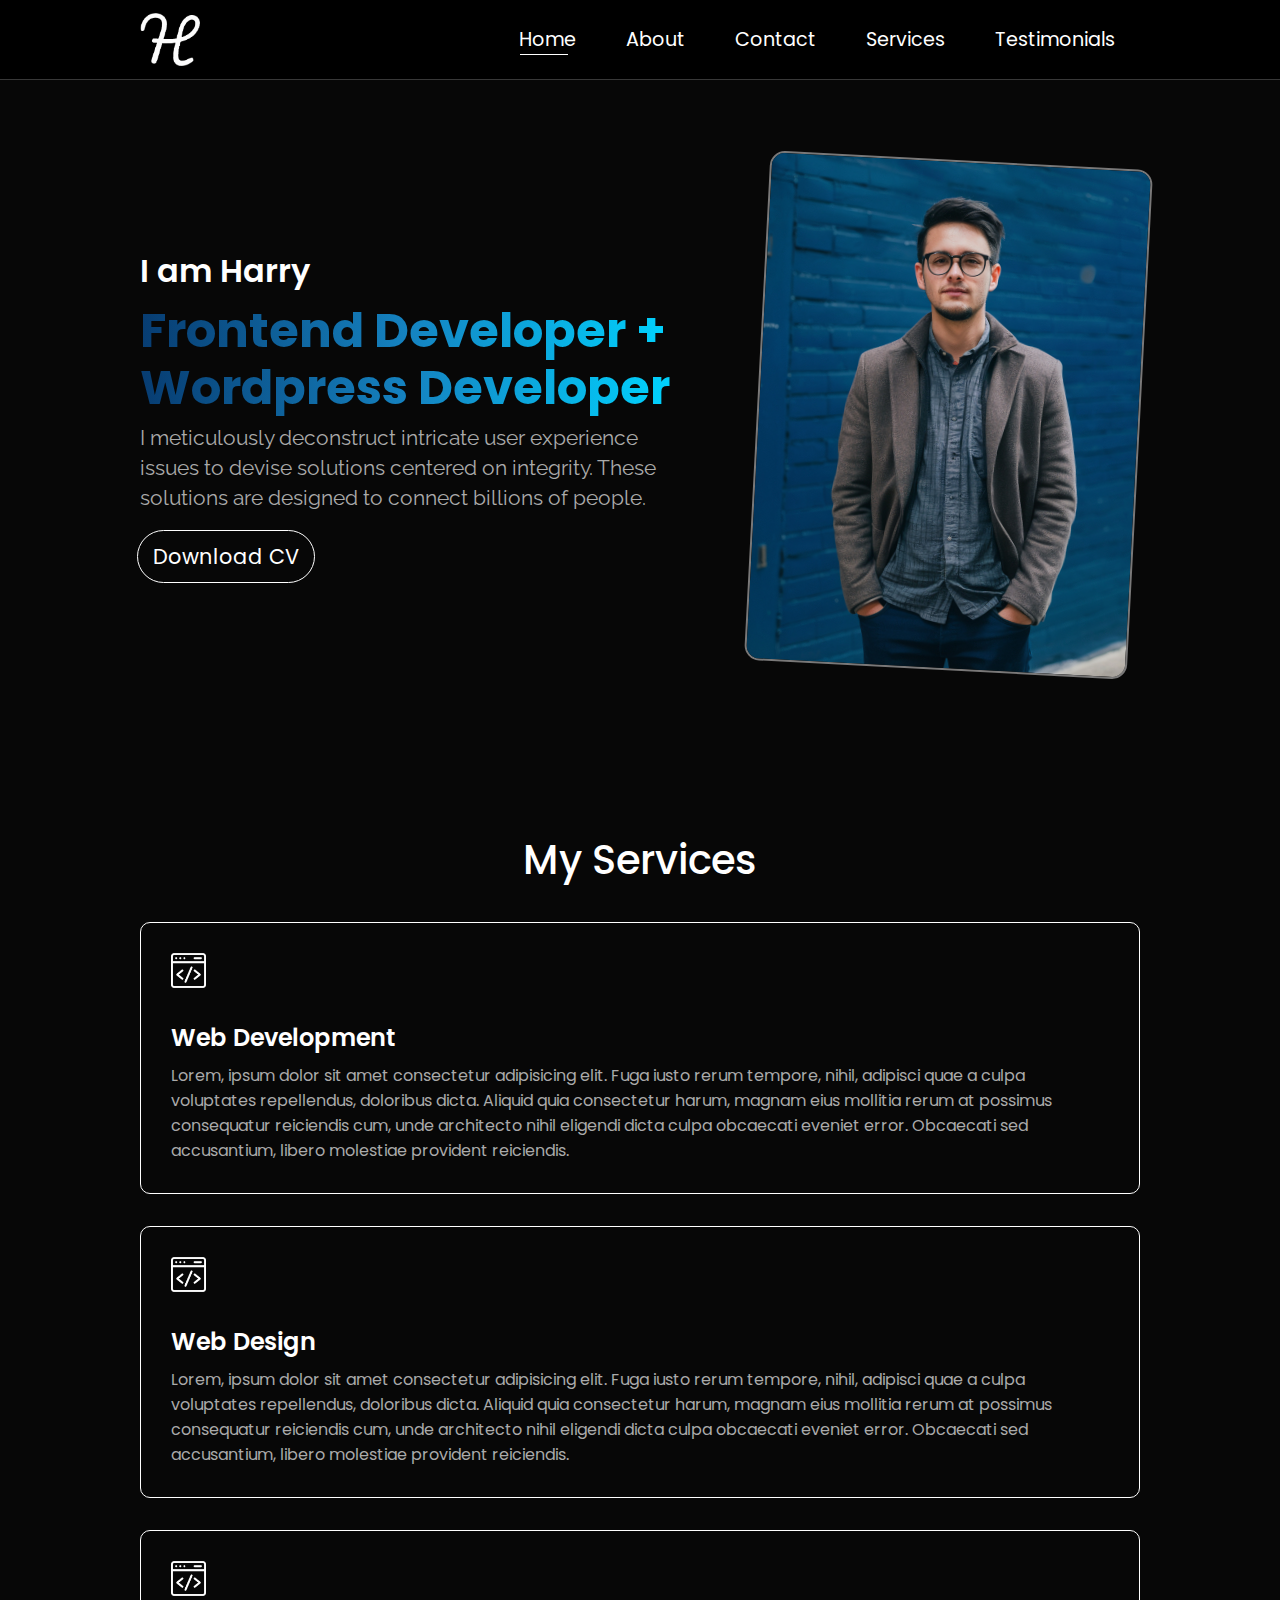
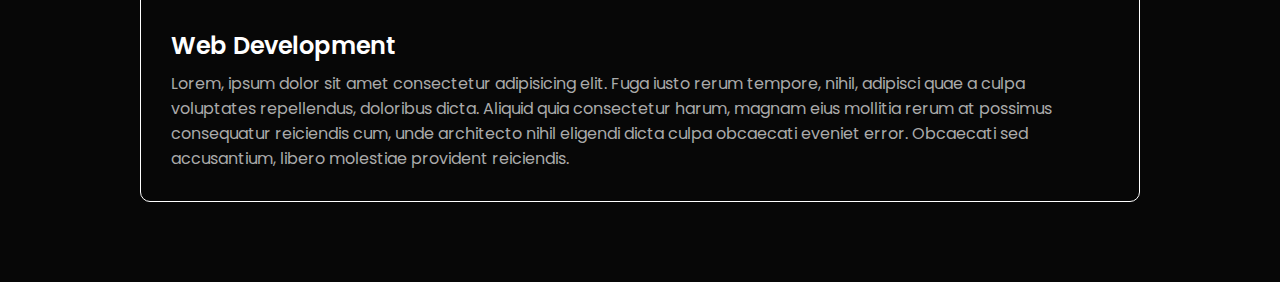
==== index.html @ ef3d4ad9 "Add files via upload" ====
<!DOCTYPE html>
<html lang="en">
  <head>
    <meta charset="UTF-8" />
    <meta name="viewport" content="width=device-width, initial-scale=1.0" />
    <title>Harry - Personal Portfolio HTML CSS JavaScript Template</title>
    <link rel="stylesheet" href="style.css" />
    <link rel="stylesheet" href="responsive.css" />
  </head>
  <body>
    <header>
      <nav>
        <div class="left">
          <div class="menu" onclick="menu()">
            <div class="bars not-clicked"></div>
            <div class="bars not-clicked"></div>
            <div class="bars not-clicked"></div>
          </div>
          <a href="index.html"><img src="header.png"></a>
        </div>
        <div class="right">
          <ul>
            <li><a href="index.html" class="active">Home</a></li>
            <li><a href="#">About</a></li>
            <li><a href="#">Contact</a></li>
            <li><a href="#services">Services</a></li>
            <li><a href="#">Testimonials</a></li>
          </ul>
        </div>
      </nav>
    </header>
    <section class="hero">
      <div class="left-hero">
        <h2 class="name">I am Harry</h2>
        <h1 class="skill">Frontend Developer + Wordpress Developer</h1>
        <p class="hero-info">
          I meticulously deconstruct intricate user experience issues to devise
          solutions centered on integrity. These solutions are designed to
          connect billions of people.
        </p>
        <a href="#" class="button">Download CV</a>
      </div>
      <div class="right-hero">
        <img src="hero.jpg" />
      </div>
    </section>
    <section class="services" id="services">
      <h1>My Services</h1>
      <div class="service-container">
        <div class="service-box">
          <img src="web-development.png" style="width: 35px;height:35px;">
          <h2 class="service-heading">Web Development</h2>
          <p class="service-description">
            Lorem, ipsum dolor sit amet consectetur adipisicing elit. Fuga iusto rerum tempore, nihil, adipisci quae a culpa voluptates repellendus, doloribus dicta. Aliquid quia consectetur harum, magnam eius mollitia rerum at possimus consequatur reiciendis cum, unde architecto nihil eligendi dicta culpa obcaecati eveniet error. Obcaecati sed accusantium, libero molestiae provident reiciendis.
          </p>
        </div>
        <div class="service-box">
          <img src="web-development.png" style="width: 35px;height:35px;">
          <h2 class="service-heading">Web Design</h2>
          <p class="service-description">
            Lorem, ipsum dolor sit amet consectetur adipisicing elit. Fuga iusto rerum tempore, nihil, adipisci quae a culpa voluptates repellendus, doloribus dicta. Aliquid quia consectetur harum, magnam eius mollitia rerum at possimus consequatur reiciendis cum, unde architecto nihil eligendi dicta culpa obcaecati eveniet error. Obcaecati sed accusantium, libero molestiae provident reiciendis.
          </p>
        </div>
        <div class="service-box">
          <img src="web-development.png" style="width: 35px;height:35px;">
          <h2 class="service-heading">Web Development</h2>
          <p class="service-description">
            Lorem, ipsum dolor sit amet consectetur adipisicing elit. Fuga iusto rerum tempore, nihil, adipisci quae a culpa voluptates repellendus, doloribus dicta. Aliquid quia consectetur harum, magnam eius mollitia rerum at possimus consequatur reiciendis cum, unde architecto nihil eligendi dicta culpa obcaecati eveniet error. Obcaecati sed accusantium, libero molestiae provident reiciendis.
          </p>
        </div>
      </div>
    </section>
    <script src="script.js"></script>
  </body>
</html>
---- style.css ----
@import url("https://fonts.googleapis.com/css2?family=Poppins:ital,wght@0,100;0,200;0,300;0,400;0,500;0,600;0,700;0,800;0,900;1,100;1,200;1,300;1,400;1,500;1,600;1,700;1,800;1,900&display=swap");
@import url("https://fonts.googleapis.com/css2?family=Raleway:ital,wght@0,100..900;1,100..900&display=swap");

* {
  margin: 0;
  padding: 0;
  box-sizing: border-box;
}

body {
  width: 100%;
  height: 100%;
  scroll-behavior: smooth;
}

/* Navbar section styles starts */

header {
  width: 100%;
  height: 100%;
}

header nav {
  width: 100%;
  height: 80px;
  display: flex;
  align-items: center;
  justify-content: space-between;
  font-family: "Poppins", sans-serif;
  background-color: rgb(0, 0, 0);
  border-bottom: 1px solid rgb(56, 56, 56);
  padding: 0 140px;
  z-index: 100;
  position: fixed;
  left: 0;
  top: 0;
}

header nav .left {
  display: flex;
  align-items: center;
}

header nav .left a {
  display: flex;
  justify-content: flex-start;
  align-items: center;
}

header nav .left img {
  width: 60px;
  height: 53px;
}

header nav .right ul {
  list-style: none;
  display: flex;
}

header nav .right ul li {
  margin: 0 25px;
  font-size: 1.2rem;
}

header nav .right ul li a {
  text-decoration: none;
  color: rgb(255, 255, 255);
  display: inline-block;
  padding: 0.5rem 0;
  position: relative;
}

header nav .right ul li a::after {
  content: "";
  display: block;
  height: 1px;
  width: 0;
  background: rgb(255, 255, 255);
  transition: width 0.4s;
  position: absolute;
  left: 1px;
  bottom: 7px;
}

header nav .right ul li a:hover::after {
  width: 85%;
}

header nav .right ul li a.active::after {
  width: 85%;
  transition: none;
}

header nav .left .menu {
  display: none;
  position: fixed;
  right: 55px;
  z-index: 99;
  transition: transform 0.3s ease-in-out;
  -webkit-transition: transform 0.3s ease-in-out;
  transition-delay: 0.2s;
  cursor: pointer;
}

header nav .left .menu .bars {
  height: 4px;
  width: 45px;
  display: block;
  margin: 5px 0;
  border-radius: 2px;
  -webkit-transition: all 0.2s ease-in-out;
  transition: all 0.2s ease-in-out;
  background-color: rgb(255, 255, 255);
}

/* Hero section styles */

.hero {
  background-color: rgb(7, 7, 7);
  display: flex;
  align-items: center;
  justify-content: space-between;
  width: 100%;
  height: auto;
  margin-top: 80px;
  padding: 80px 140px;
  font-family: "poppins", sans-serif;
  overflow: hidden;
}

.hero .right-hero img {
  width: 83%;
  height: 83%;
  border-radius: 15px;
  border: 2px solid rgb(121, 120, 120);
  transform: rotate(3deg);
}

.right-hero {
  display: flex;
  align-items: center;
  justify-content: flex-end;
}

.hero .left-hero{
  width: 90%;
}

.hero .left-hero h2.name {
  font-size: 2rem;
  font-weight: 600;
  color: white;
}

.hero .left-hero h1.skill {
  font-size: 3rem;
  background: linear-gradient(90deg, rgba(7,60,113,1) 0%, rgba(21,131,193,1) 50%, rgba(0,212,255,1) 100%);
  -webkit-background-clip: text;
  background-clip: text;
  -webkit-text-fill-color: transparent;
  line-height: 57px;
}

.hero .left-hero p.hero-info {
  font-family: "Raleway", sans-serif;
  font-size: 1.3rem;
  line-height: 30px;
  color: rgb(170, 170, 170);
}
.hero .left-hero .button {
  display: inline-block;
  padding:10px 15px;
  border-radius: 32px;
  background: transparent;
  border: 1px solid white;
  font-family: "Poppins", sans-serif;
  margin-top: 10px;
  transition: 0.3s ease all;
  text-decoration: none;
  color: white;
  font-size: 1.3rem;
  position: relative;
  right: 3px;
}

.hero .left-hero .button:hover {
  background: rgba(0,212,255,1);
  border: 1px solid black;
  color: black;
}

.hero .left-hero a,.hero .left-hero h1,.hero .left-hero h2,.hero .left-hero p{
  margin: 7px 0;
}

/* Services section styles */

.services{
  width: 100%;
  height: auto;
  padding: 80px 140px;
  display: flex;
  justify-content: center;
  flex-direction: column;
  align-items: center;
  font-family: 'poppins',sans-serif;
  gap: 2rem;
  background-color: rgb(7, 7, 7);
  color: white;
}
.services h1{
  font-weight: 500;
  font-size: 2.5rem;
}

.services .service-container{
  display: flex;
  justify-content: center;
  flex-wrap: wrap;
  gap: 2rem;
}

.services .service-container .service-box{
  width: auto;
  height: auto;
  padding: 30px;
  border: 1px solid rgb(255, 255, 255);
  border-radius: 10px;
  color: white;
  display: grid;
  gap: 0.5rem;
  transition: background-color 0.3s ease-in-out;
}
.services .service-container .service-box p{
  color: rgb(170, 170, 170);
}
.services h2{
  font-weight: 600;
  margin-top: 1.5rem;
}
.services .service-container .service-box:hover{
  background-color: rgba(0,212,255,1);
  border: 1px solid rgb(121, 120, 120);
  color: black;
}
.services .service-container .service-box:hover p{
  color: rgb(7, 7, 7);
}
---- responsive.css ----
@media screen and (max-width: 900px) {
  header nav{
    height: 90px;
  }
  header nav .left .menu{
    display: flex;
    flex-direction: column;
    align-items: center;
    justify-content: center;
  }
  .menu-clicked{
    transform: rotate(45deg);
  }
  .menu-clicked .bars:nth-child(1){
    transform: translateY(14px)  rotate(90deg);
  }
  .menu-clicked .bars:nth-child(3){
    transform: translateY(-14px) rotate(-90deg);
  }
  nav .right{
    position: absolute;
    top: 80px;
    left: 0;
    right: 0;
    text-align: center;
    display: flex;
    align-items: center;
    justify-content: center;
    overflow: hidden;
    background-color: rgb(255, 255, 255);
    width: 100%;
    height: 0;
    transition: height 1s ease-in-out;
    z-index: 99;
  }
  nav .right ul{
    display: flex;
    flex-direction: column;
    gap: 20px;
  }
  nav .right ul li{
    margin: 30px 0;
  }
  header nav .right ul li a{
    color: rgb(0, 0, 0);
  }
  header .left {
    position: fixed;
    right: 0;
    width: 58vw;
    display: flex;
    justify-content: space-between;
  }
}
@media screen and (max-width: 475px) {
  header nav{
    height: 70px;
  }
  .right{
    position: absolute;
    top: 70px;
  }
  header nav .left .menu .bars{
    width: 33px;
    height: 3px;
    margin: 4px 0;
  }
  header nav .left .menu{
    position: fixed;
    right: 40px;
  }
  header nav .right{
    top: 70px;
  }
  .menu-clicked .bars:nth-child(1){
    transform: translateY(12px)  rotate(90deg);
  }
  .menu-clicked .bars:nth-child(3){
    transform: translateY(-12px) rotate(-90deg);
  }
  .hero{
    margin-top: 70px;
  }
  .hero .right-hero img{
    display: none;
  }
}
@media screen and (max-width:365px) {
  header nav .left a img{
    width: 53px;
    height: 50px;
  }
  header nav .left .menu{
    position: fixed;
    right: 30px;
  }
}

/* Media query to hide the hero image for good responsiveness */

@media screen and (max-width: 765px) {
  .hero .right-hero{
    display: none;
  }
}

/* Media queries that reduce font size of elements of each section according to different screen sizes */

@media (min-width:425px) and (max-width:500px) {
  .hero .left-hero h1.skill{
    font-size: 2.2rem;
  }
  .hero .left-hero h2.name{
    font-size: 1.8rem;
  }
  .services .service-container .service-box h2{
    font-size: 1.4rem;
  }
}
@media (min-width:350px) and (max-width: 425px) {
  .hero .left-hero h1.skill{
    font-size: 2rem;
  }
  .hero .left-hero h2.name{
    font-size: 1.6rem;
  }
  .services .service-container .service-box h2{
    font-size: 1.3rem;
  }
}
@media (min-width:260px) and (max-width: 350px) {
  .hero .left-hero h1.skill{
    font-size: 1.7rem;
  }
  .hero .left-hero h2.name{
    font-size: 1.5rem;
  }
  .hero .left-hero a.button{
    font-size: 1.1rem;
  }
  .services .service-container .service-box h2{
    font-size: 1.2rem;
  }
}

/* Media queries that reduce padding of each section according to different screen sizes */

@media (min-width: 700px) and (max-width: 950px) {
    .hero{
      padding: 80px 100px;
    }
    .services{
      padding: 80px 100px;
    }
}
@media (min-width: 600px) and (max-width: 700px) {
  .hero{
    padding: 70px 85px;
  }
  .services{
    padding: 70px 85px;
  }
}
@media (min-width: 400px) and (max-width: 600px) {
  .hero{
    padding: 70px 70px;
  }
  .services{
    padding: 70px 70px;
  }
}
@media (min-width: 300px) and (max-width: 400px) {
  .hero{
    padding: 65px 55px;
  }
  .services{
    padding: 65px 55px;
  }
  .services .service-container .service-box{
    padding: 25px;
  }
}
@media (min-width: 200px) and (max-width: 300px) {
  .hero{
    padding: 65px 50px;
  }
  .services{
    padding: 65px 50px;
  }
  .services .service-container .service-box{
    padding: 20px;
  }
}
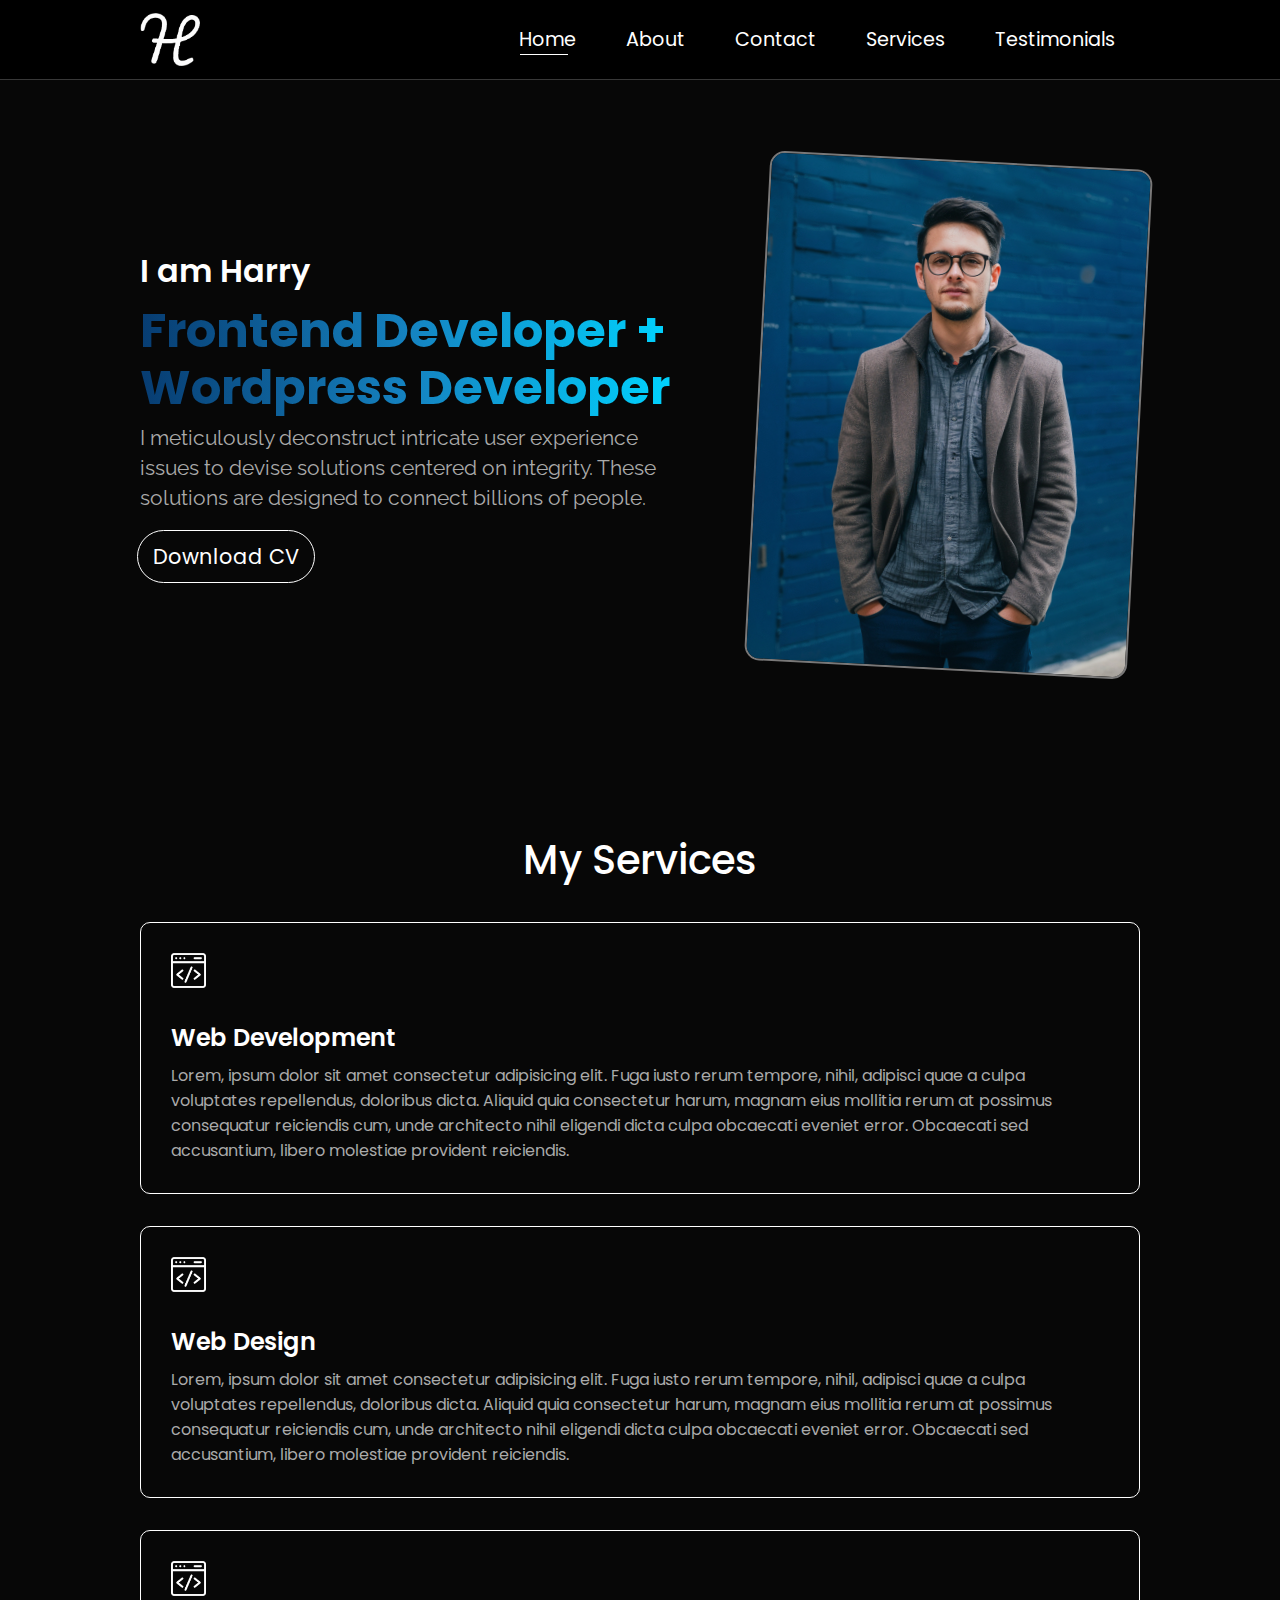
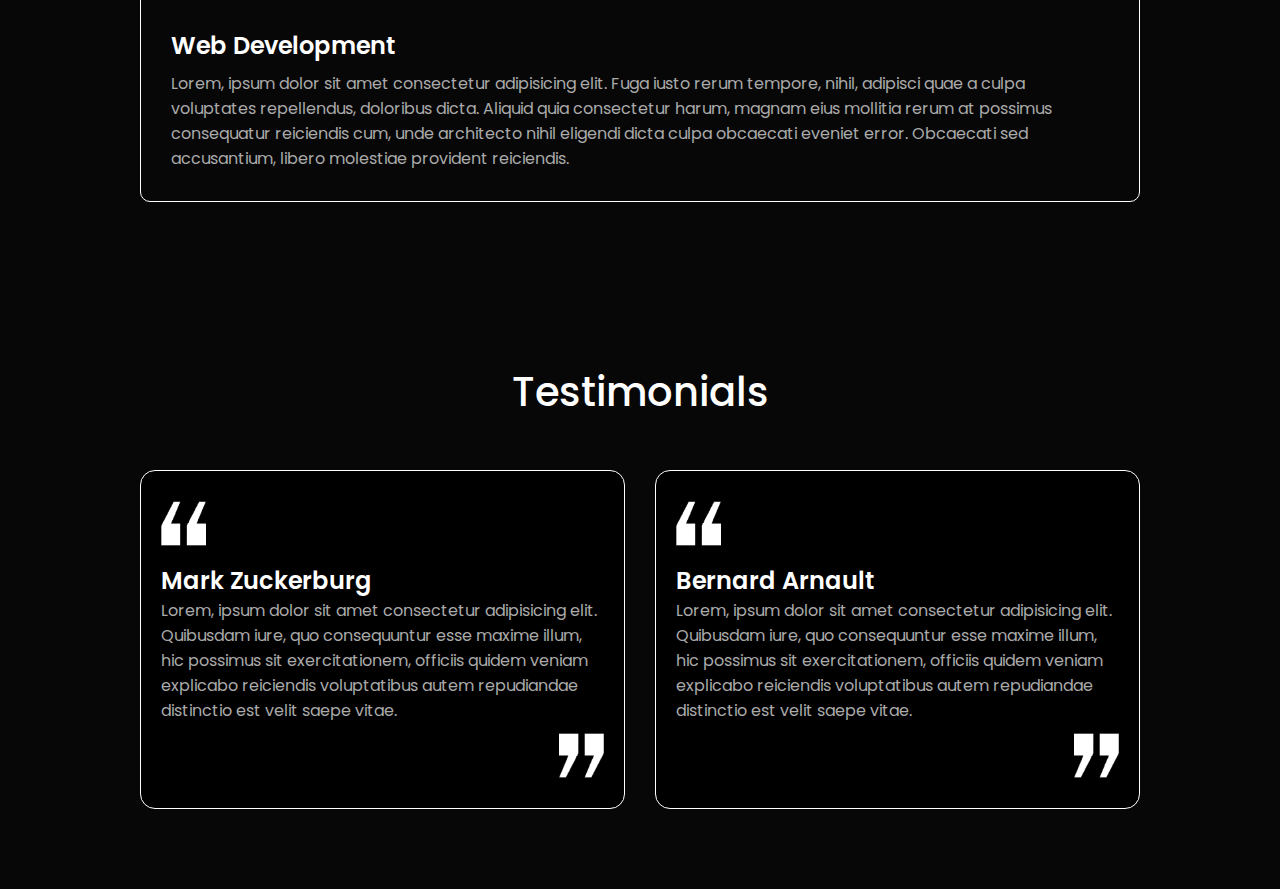
==== commit 735dc3a6: "Add files via upload" ====
--- a/index.html
+++ b/index.html
@@ -1,75 +1,164 @@
 <!DOCTYPE html>
 <html lang="en">
-  <head>
-    <meta charset="UTF-8" />
-    <meta name="viewport" content="width=device-width, initial-scale=1.0" />
-    <title>Harry - Personal Portfolio HTML CSS JavaScript Template</title>
-    <link rel="stylesheet" href="style.css" />
-    <link rel="stylesheet" href="responsive.css" />
-  </head>
-  <body>
-    <header>
-      <nav>
-        <div class="left">
-          <div class="menu" onclick="menu()">
-            <div class="bars not-clicked"></div>
-            <div class="bars not-clicked"></div>
-            <div class="bars not-clicked"></div>
+
+<head>
+  <meta charset="UTF-8" />
+  <meta name="viewport" content="width=device-width, initial-scale=1.0" />
+  <title>Harry - Personal Portfolio HTML CSS JavaScript Template</title>
+  <link rel="stylesheet" href="style.css" />
+  <link rel="stylesheet" href="responsive.css" />
+  <!-- swiper js css cdn needed for testimnial section -->
+  <link rel="stylesheet" href="https://cdn.jsdelivr.net/npm/swiper@11/swiper-bundle.min.css" />
+</head>
+
+<body>
+  <header>
+    <nav>
+      <div class="left">
+        <div class="menu" onclick="menu()">
+          <div class="bars not-clicked"></div>
+          <div class="bars not-clicked"></div>
+          <div class="bars not-clicked"></div>
+        </div>
+        <a href="index.html"><img src="header.png" /></a>
+      </div>
+      <div class="right">
+        <ul>
+          <li><a href="index.html" class="active">Home</a></li>
+          <li><a href="#">About</a></li>
+          <li><a href="#">Contact</a></li>
+          <li><a href="#services">Services</a></li>
+          <li><a href="#testimonials">Testimonials</a></li>
+        </ul>
+      </div>
+    </nav>
+  </header>
+  <section class="hero">
+    <div class="left-hero">
+      <h2 class="name">I am Harry</h2>
+      <h1 class="skill">Frontend Developer + Wordpress Developer</h1>
+      <p class="hero-info">
+        I meticulously deconstruct intricate user experience issues to devise
+        solutions centered on integrity. These solutions are designed to
+        connect billions of people.
+      </p>
+      <a href="#" class="button">Download CV</a>
+    </div>
+    <div class="right-hero">
+      <img src="hero.jpg" />
+    </div>
+  </section>
+  <section class="services" id="services">
+    <h1>My Services</h1>
+    <div class="service-container">
+      <div class="service-box">
+        <img src="web-development.png" style="width: 35px; height: 35px" />
+        <h2 class="service-heading">Web Development</h2>
+        <p class="service-description">
+          Lorem, ipsum dolor sit amet consectetur adipisicing elit. Fuga iusto
+          rerum tempore, nihil, adipisci quae a culpa voluptates repellendus,
+          doloribus dicta. Aliquid quia consectetur harum, magnam eius
+          mollitia rerum at possimus consequatur reiciendis cum, unde
+          architecto nihil eligendi dicta culpa obcaecati eveniet error.
+          Obcaecati sed accusantium, libero molestiae provident reiciendis.
+        </p>
+      </div>
+      <div class="service-box">
+        <img src="web-development.png" style="width: 35px; height: 35px" />
+        <h2 class="service-heading">Web Design</h2>
+        <p class="service-description">
+          Lorem, ipsum dolor sit amet consectetur adipisicing elit. Fuga iusto
+          rerum tempore, nihil, adipisci quae a culpa voluptates repellendus,
+          doloribus dicta. Aliquid quia consectetur harum, magnam eius
+          mollitia rerum at possimus consequatur reiciendis cum, unde
+          architecto nihil eligendi dicta culpa obcaecati eveniet error.
+          Obcaecati sed accusantium, libero molestiae provident reiciendis.
+        </p>
+      </div>
+      <div class="service-box">
+        <img src="web-development.png" style="width: 35px; height: 35px" />
+        <h2 class="service-heading">Web Development</h2>
+        <p class="service-description">
+          Lorem, ipsum dolor sit amet consectetur adipisicing elit. Fuga iusto
+          rerum tempore, nihil, adipisci quae a culpa voluptates repellendus,
+          doloribus dicta. Aliquid quia consectetur harum, magnam eius
+          mollitia rerum at possimus consequatur reiciendis cum, unde
+          architecto nihil eligendi dicta culpa obcaecati eveniet error.
+          Obcaecati sed accusantium, libero molestiae provident reiciendis.
+        </p>
+      </div>
+    </div>
+  </section>
+  <section class="testimonial" id="testimonials">
+    <h2 class="testimonial-heading">Testimonials</h2>
+    <div class="swiper mySwiper">
+      <div class="swiper-wrapper">
+        <div class="swiper-slide">
+          <div class="flex-start">
+            <img src="quotes.png" style="width: 45px;height: 45px;"> 
           </div>
-          <a href="index.html"><img src="header.png"></a>
+          <div class="normal">
+            <h2>Mark Zuckerburg</h2> 
+            <p>Lorem, ipsum dolor sit amet consectetur adipisicing elit. Quibusdam iure, quo consequuntur esse maxime illum, hic possimus sit exercitationem, officiis quidem veniam explicabo reiciendis voluptatibus autem repudiandae distinctio est velit saepe vitae.</p>
+          </div>
+          <div class="flex-end">
+            <img src="quotesinverted.png" style="height: 45px;width: 45px;">
+          </div>
         </div>
-        <div class="right">
-          <ul>
-            <li><a href="index.html" class="active">Home</a></li>
-            <li><a href="#">About</a></li>
-            <li><a href="#">Contact</a></li>
-            <li><a href="#services">Services</a></li>
-            <li><a href="#">Testimonials</a></li>
-          </ul>
+        <div class="swiper-slide">
+          <div class="flex-start">
+            <img src="quotes.png" style="width: 45px;height: 45px;"> 
+          </div>
+          <div class="normal">
+            <h2>Bernard Arnault</h2> 
+            <p>Lorem, ipsum dolor sit amet consectetur adipisicing elit. Quibusdam iure, quo consequuntur esse maxime illum, hic possimus sit exercitationem, officiis quidem veniam explicabo reiciendis voluptatibus autem repudiandae distinctio est velit saepe vitae.</p>
+          </div>
+          <div class="flex-end">
+            <img src="quotesinverted.png" style="height: 45px;width: 45px;">
+          </div>
         </div>
-      </nav>
-    </header>
-    <section class="hero">
-      <div class="left-hero">
-        <h2 class="name">I am Harry</h2>
-        <h1 class="skill">Frontend Developer + Wordpress Developer</h1>
-        <p class="hero-info">
-          I meticulously deconstruct intricate user experience issues to devise
-          solutions centered on integrity. These solutions are designed to
-          connect billions of people.
-        </p>
-        <a href="#" class="button">Download CV</a>
-      </div>
-      <div class="right-hero">
-        <img src="hero.jpg" />
-      </div>
-    </section>
-    <section class="services" id="services">
-      <h1>My Services</h1>
-      <div class="service-container">
-        <div class="service-box">
-          <img src="web-development.png" style="width: 35px;height:35px;">
-          <h2 class="service-heading">Web Development</h2>
-          <p class="service-description">
-            Lorem, ipsum dolor sit amet consectetur adipisicing elit. Fuga iusto rerum tempore, nihil, adipisci quae a culpa voluptates repellendus, doloribus dicta. Aliquid quia consectetur harum, magnam eius mollitia rerum at possimus consequatur reiciendis cum, unde architecto nihil eligendi dicta culpa obcaecati eveniet error. Obcaecati sed accusantium, libero molestiae provident reiciendis.
-          </p>
+        <div class="swiper-slide">
+          <div class="flex-start">
+            <img src="quotes.png" style="width: 45px;height: 45px;"> 
+          </div>
+          <div class="normal">
+            <h2>Elon Musk</h2> 
+            <p>Lorem, ipsum dolor sit amet consectetur adipisicing elit. Quibusdam iure, quo consequuntur esse maxime illum, hic possimus sit exercitationem, officiis quidem veniam explicabo reiciendis voluptatibus autem repudiandae distinctio est velit saepe vitae.</p>
+          </div>
+          <div class="flex-end">
+            <img src="quotesinverted.png" style="height: 45px;width: 45px;">
+          </div>
         </div>
-        <div class="service-box">
-          <img src="web-development.png" style="width: 35px;height:35px;">
-          <h2 class="service-heading">Web Design</h2>
-          <p class="service-description">
-            Lorem, ipsum dolor sit amet consectetur adipisicing elit. Fuga iusto rerum tempore, nihil, adipisci quae a culpa voluptates repellendus, doloribus dicta. Aliquid quia consectetur harum, magnam eius mollitia rerum at possimus consequatur reiciendis cum, unde architecto nihil eligendi dicta culpa obcaecati eveniet error. Obcaecati sed accusantium, libero molestiae provident reiciendis.
-          </p>
+        <div class="swiper-slide">
+          <div class="flex-start">
+            <img src="quotes.png" style="width: 45px;height: 45px;"> 
+          </div>
+          <div class="normal">
+            <h2>Bill Gates</h2> 
+            <p>Lorem, ipsum dolor sit amet consectetur adipisicing elit. Quibusdam iure, quo consequuntur esse maxime illum, hic possimus sit exercitationem, officiis quidem veniam explicabo reiciendis voluptatibus autem repudiandae distinctio est velit saepe vitae.</p>
+          </div>
+          <div class="flex-end">
+            <img src="quotesinverted.png" style="height: 45px;width: 45px;">
+          </div>
         </div>
-        <div class="service-box">
-          <img src="web-development.png" style="width: 35px;height:35px;">
-          <h2 class="service-heading">Web Development</h2>
-          <p class="service-description">
-            Lorem, ipsum dolor sit amet consectetur adipisicing elit. Fuga iusto rerum tempore, nihil, adipisci quae a culpa voluptates repellendus, doloribus dicta. Aliquid quia consectetur harum, magnam eius mollitia rerum at possimus consequatur reiciendis cum, unde architecto nihil eligendi dicta culpa obcaecati eveniet error. Obcaecati sed accusantium, libero molestiae provident reiciendis.
-          </p>
+        <div class="swiper-slide">
+          <div class="flex-start">
+            <img src="quotes.png" style="width: 45px;height: 45px;"> 
+          </div>
+          <div class="normal">
+            <h2>Jeff Bezos</h2> 
+            <p>Lorem, ipsum dolor sit amet consectetur adipisicing elit. Quibusdam iure, quo consequuntur esse maxime illum, hic possimus sit exercitationem, officiis quidem veniam explicabo reiciendis voluptatibus autem repudiandae distinctio est velit saepe vitae.</p>
+          </div>
+          <div class="flex-end">
+            <img src="quotesinverted.png" style="height: 45px;width: 45px;">
+          </div>
         </div>
       </div>
-    </section>
-    <script src="script.js"></script>
-  </body>
-</html>
+    </div>
+  </section>
+  <script src="script.js"></script>
+  <!-- swiper js javascript cdn needed to make the testimonial section -->
+  <script src="https://cdn.jsdelivr.net/npm/swiper@11/swiper-bundle.min.js"></script>
+</body>
+
+</html>--- a/style.css
+++ b/style.css
@@ -245,4 +245,63 @@
 }
 .services .service-container .service-box:hover p{
   color: rgb(7, 7, 7);
+}
+
+/* Testimonial section styles */
+
+.testimonial{
+  width: 100%;
+  height: auto;
+  padding: 80px 140px;
+  display: flex;
+  align-items: center;
+  flex-direction: column;
+  font-family:'poppins', sans-serif;
+  color: white;
+  background-color: rgb(7, 7, 7);
+  gap: 3rem;
+}
+.testimonial .testimonial-heading{
+  font-weight: 500;
+  font-size: 2.5rem;
+}
+
+
+
+
+/* Swiper js css styles */
+
+.swiper {
+  width: 100%;
+  height: 100%;
+}
+
+.swiper-slide {
+  background: #000000;
+  display: grid;
+  justify-content: center;
+  align-items: center;
+  border-radius: 15px;
+  border: 1px solid white;
+  padding: 20px;
+  gap: 4rem;
+}
+
+.swiper-slide h2{
+  font-weight: 600;
+}
+.swiper-slide p{
+  color: rgb(170, 170, 170);
+}
+.swiper-slide .flex-end{
+  display: flex;
+  align-items: center;
+  justify-content: flex-end;
+  margin: 10px 0;
+}
+.swiper-slide .flex-start{
+  margin: 10px 0;
+}
+.swiper-slide .normal{
+  margin: 10px 0;
 }--- a/responsive.css
+++ b/responsive.css
@@ -141,6 +141,9 @@
   .services .service-container .service-box h2{
     font-size: 1.2rem;
   }
+  .testimonial .testimonial-heading{
+    font-size: 2rem;
+  }
 }
 
 /* Media queries that reduce padding of each section according to different screen sizes */
@@ -152,6 +155,9 @@
     .services{
       padding: 80px 100px;
     }
+    .testimonial{
+      padding: 80px 100px;
+    }
 }
 @media (min-width: 600px) and (max-width: 700px) {
   .hero{
@@ -160,12 +166,18 @@
   .services{
     padding: 70px 85px;
   }
+  .testimonial{
+    padding: 70px 85px;
+  }
 }
 @media (min-width: 400px) and (max-width: 600px) {
   .hero{
     padding: 70px 70px;
   }
   .services{
+    padding: 70px 70px;
+  }
+  .testimonial{
     padding: 70px 70px;
   }
 }
@@ -179,6 +191,9 @@
   .services .service-container .service-box{
     padding: 25px;
   }
+  .testimonial{
+    padding: 65px 55px;
+  }
 }
 @media (min-width: 200px) and (max-width: 300px) {
   .hero{
@@ -190,4 +205,7 @@
   .services .service-container .service-box{
     padding: 20px;
   }
+  .testimonial{
+    padding: 65px 50px;
+  }
 }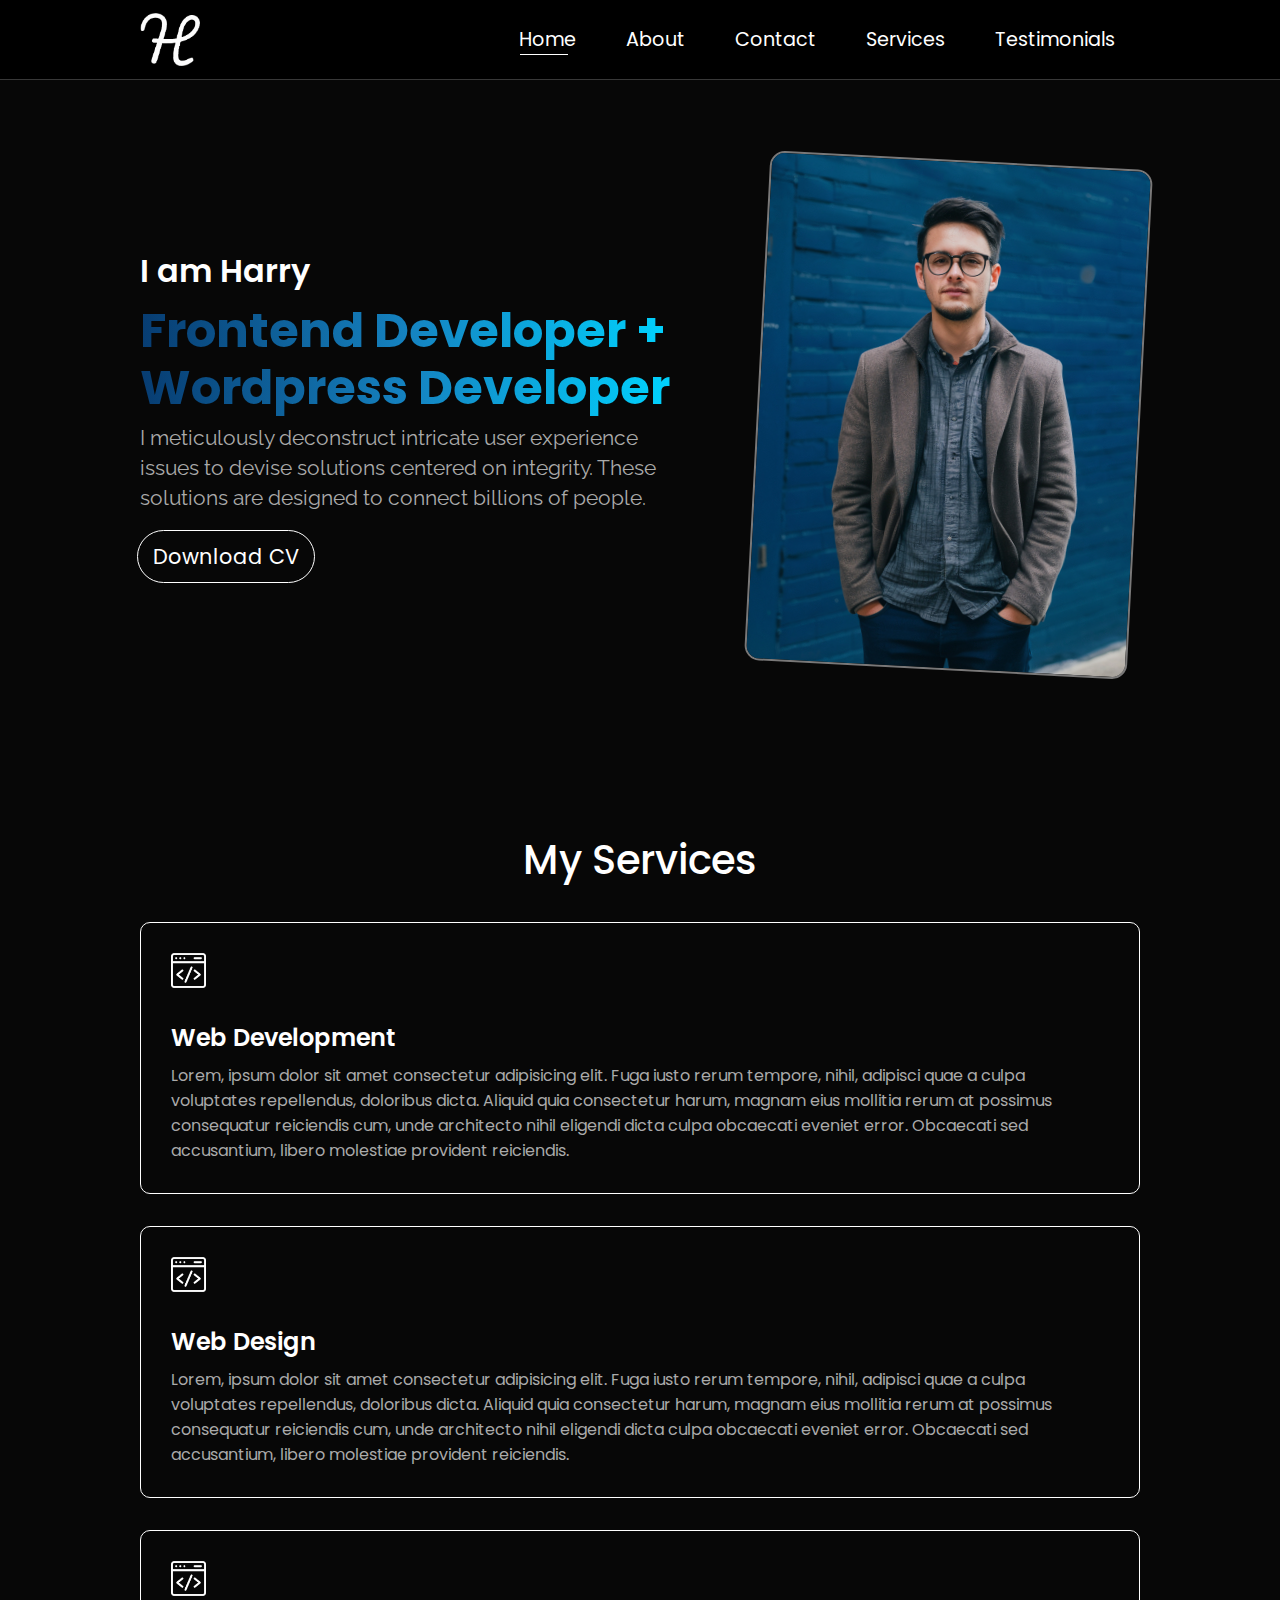
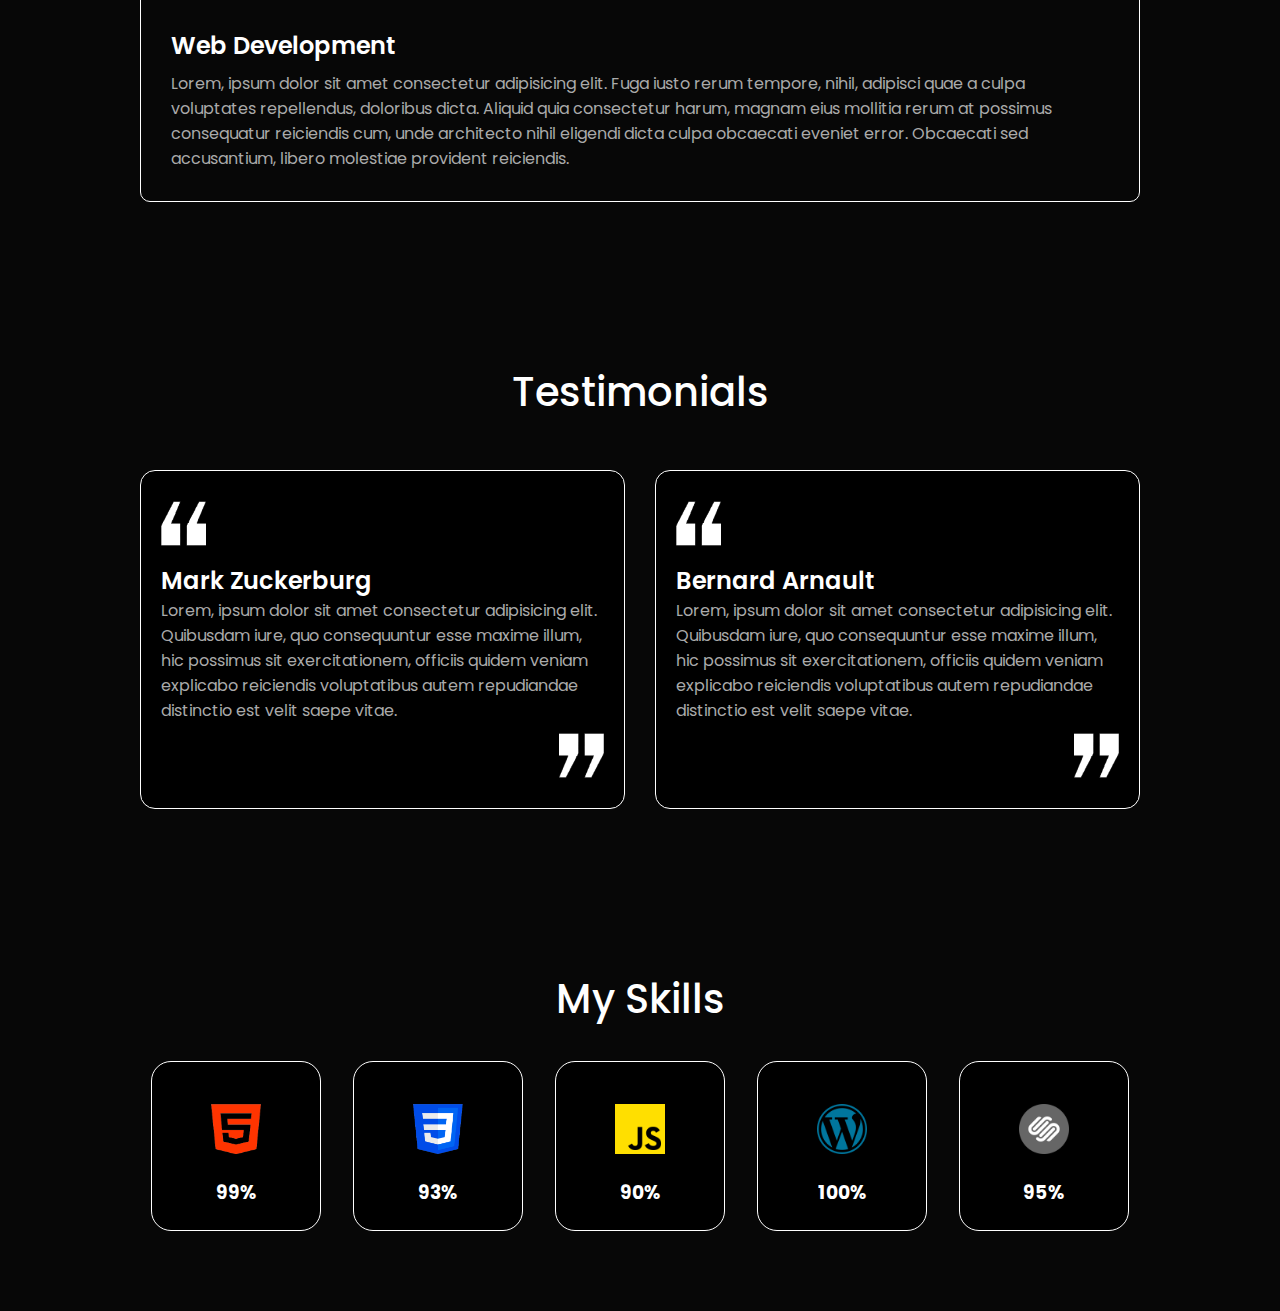
==== commit 1c686c81: "Add files via upload" ====
--- a/index.html
+++ b/index.html
@@ -156,6 +156,31 @@
       </div>
     </div>
   </section>
+  <section class="skills">
+    <h2 class="skill-heading">My Skills</h2>
+    <div class="skill-container">
+    <div class="skill-box">
+      <img src="html.png" style="height: 50px;width: 50px;transition: scale 0.3s ease-in-out;">
+      <h3 class="skill-percentage">99%</h3>
+    </div>
+    <div class="skill-box">
+      <img src="css-3.png" style="height: 50px;width: 50px;transition: scale 0.3s ease-in-out;">
+      <h3 class="skill-percentage">93%</h3>
+    </div>
+    <div class="skill-box">
+      <img src="js.png" style="height: 50px;width: 50px;transition: scale 0.3s ease-in-out;">
+      <h3 class="skill-percentage">90%</h3>
+    </div>
+    <div class="skill-box">
+      <img src="wordpress.png" style="height: 50px;width: 50px;transition: scale 0.3s ease-in-out;">
+      <h3 class="skill-percentage">100%</h3>
+    </div>
+    <div class="skill-box">
+      <img src="squarespace.png" style="height: 50px;width: 50px;transition: scale 0.3s ease-in-out;">
+      <h3 class="skill-percentage">95%</h3>
+    </div>
+    </div>
+  </section>
   <script src="script.js"></script>
   <!-- swiper js javascript cdn needed to make the testimonial section -->
   <script src="https://cdn.jsdelivr.net/npm/swiper@11/swiper-bundle.min.js"></script>
--- a/style.css
+++ b/style.css
@@ -266,9 +266,57 @@
   font-size: 2.5rem;
 }
 
-
-
-
+/* Skill section styles */
+
+.skills{
+  font-family:'poppins', sans-serif;
+  background-color: rgb(7, 7, 7);
+  color: white;
+  flex-direction: column;
+  display: flex;
+  align-items: center;
+  justify-content: center;
+  gap: 2rem;
+  padding: 80px 140px;
+}
+.skills .skill-box{
+  background-color: rgb(0, 0, 0);
+  display: flex;
+  align-items: center;
+  justify-content: center;
+  flex-direction: column;
+  width: 170px;
+  height: 170px;
+  padding: 25px;
+  border-radius: 20px;
+  border: 1px solid white;
+  gap: 1.5rem;
+  transition: all 0.4s ease-in-out;
+}
+.skills .skill-container{
+  display: flex;
+  justify-content: center;
+  align-items: center;
+  gap: 2rem;
+  flex-wrap: wrap;
+  padding: 0;
+}
+.skills .skill-box:hover{
+  background-color: rgba(0,212,255,1);
+}
+.skills .skill-box:hover img{
+  scale: 1.2;
+}
+.skills .skill-box:hover h3{
+  color: #000000;
+}
+.skills .skill-box h3{
+  margin-bottom:-20px;
+}
+.skills .skill-heading{
+  font-weight: 500;
+  font-size: 2.5rem;
+}
 /* Swiper js css styles */
 
 .swiper {
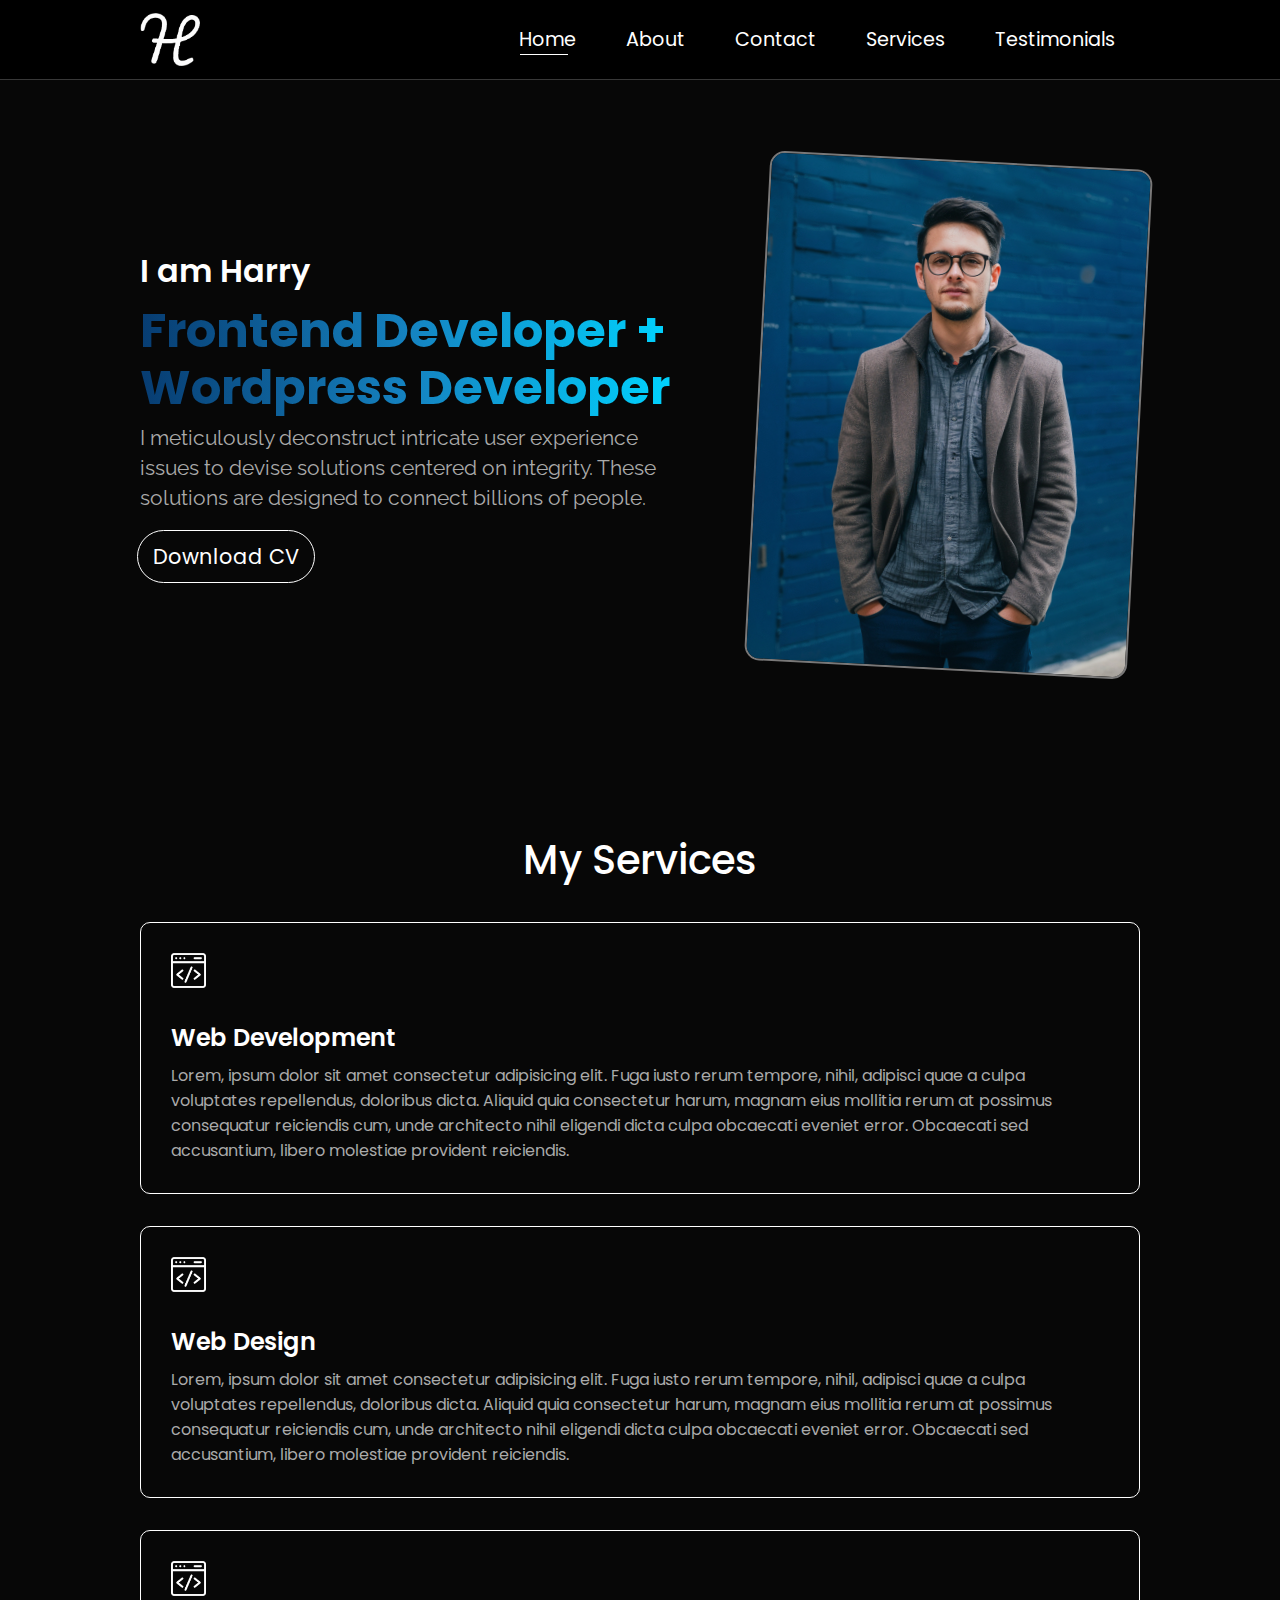
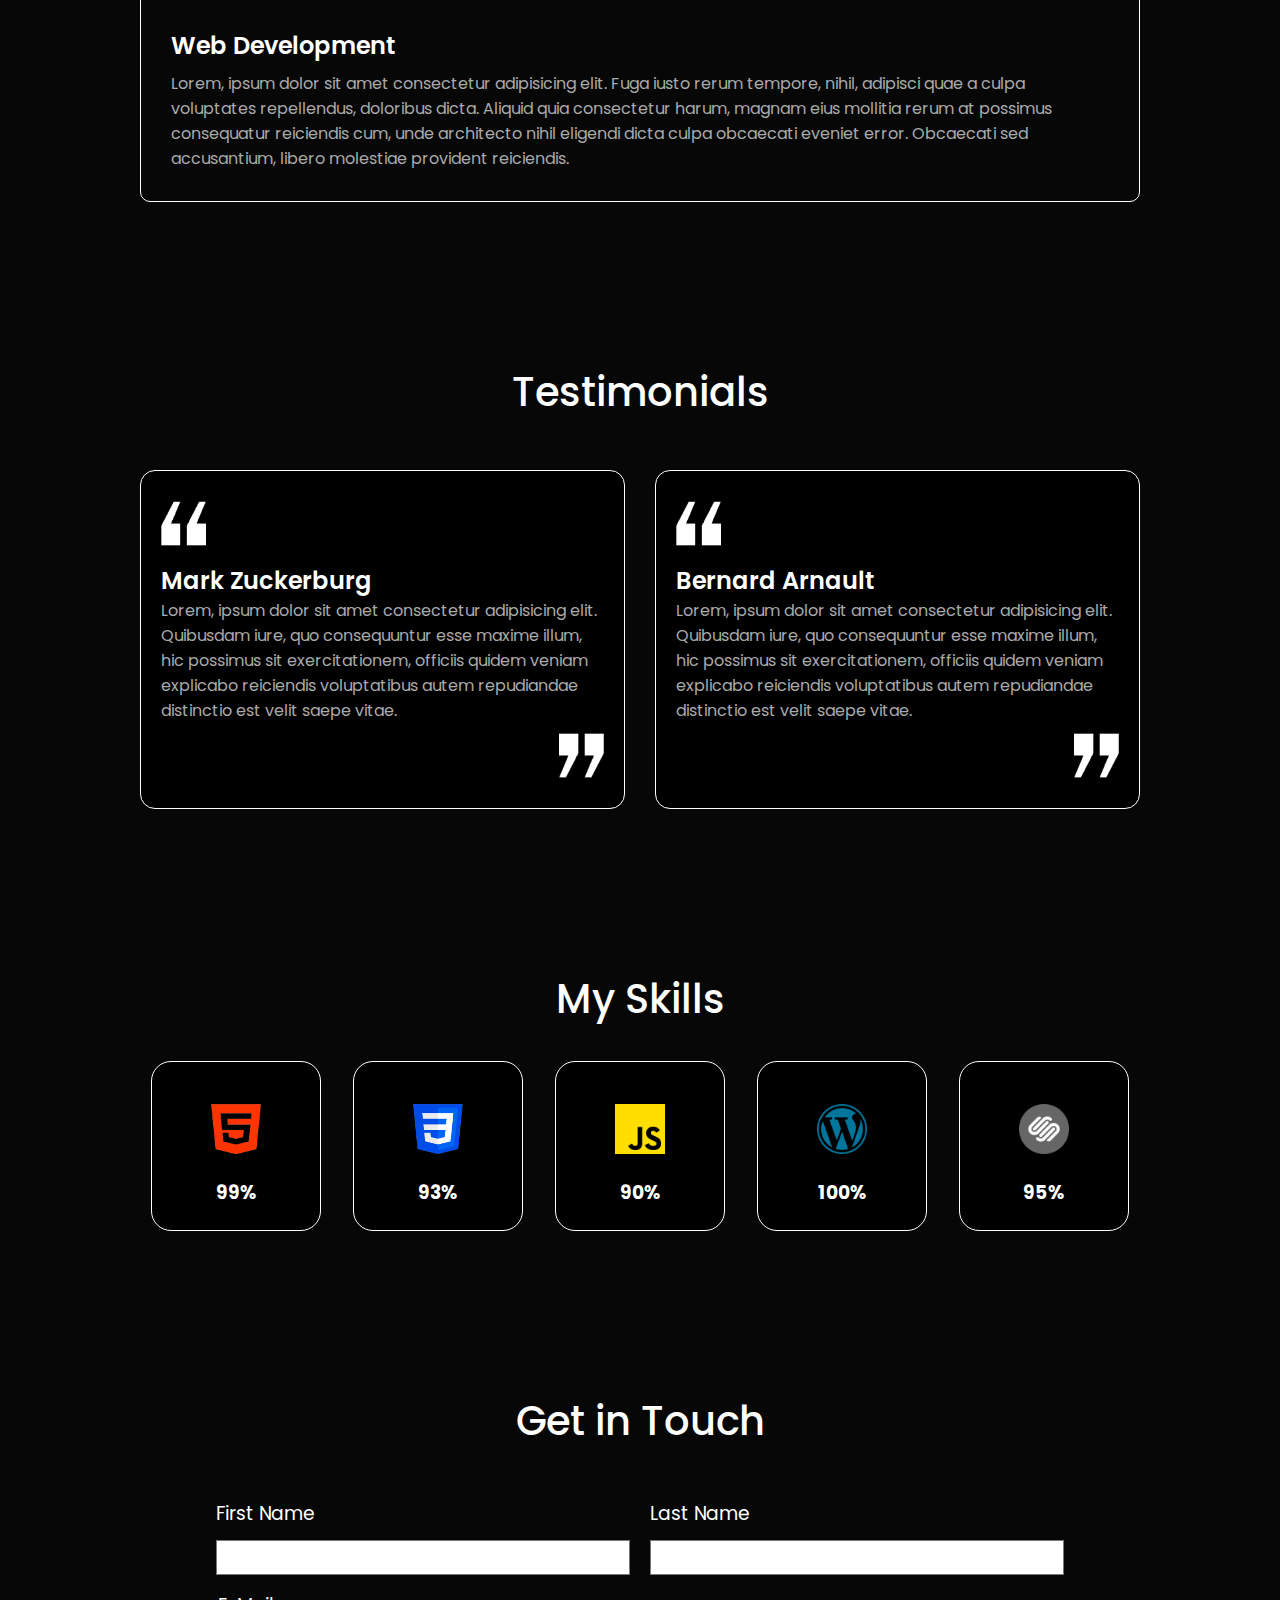
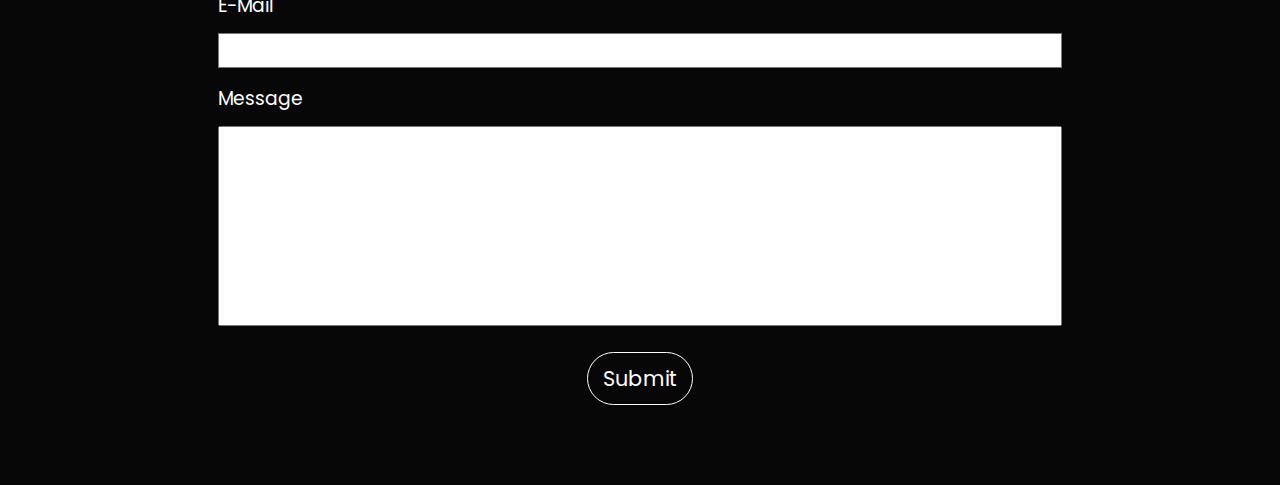
==== commit 923df543: "Add files via upload" ====
--- a/index.html
+++ b/index.html
@@ -1,189 +1,274 @@
 <!DOCTYPE html>
 <html lang="en">
+  <head>
+    <meta charset="UTF-8" />
+    <meta name="viewport" content="width=device-width, initial-scale=1.0" />
+    <title>Harry - Personal Portfolio HTML CSS JavaScript Template</title>
+    <link rel="stylesheet" href="style.css" />
+    <link rel="stylesheet" href="responsive.css" />
+    <!-- swiper js css cdn needed for testimnial section -->
+    <link
+      rel="stylesheet"
+      href="https://cdn.jsdelivr.net/npm/swiper@11/swiper-bundle.min.css"
+    />
+  </head>
 
-<head>
-  <meta charset="UTF-8" />
-  <meta name="viewport" content="width=device-width, initial-scale=1.0" />
-  <title>Harry - Personal Portfolio HTML CSS JavaScript Template</title>
-  <link rel="stylesheet" href="style.css" />
-  <link rel="stylesheet" href="responsive.css" />
-  <!-- swiper js css cdn needed for testimnial section -->
-  <link rel="stylesheet" href="https://cdn.jsdelivr.net/npm/swiper@11/swiper-bundle.min.css" />
-</head>
-
-<body>
-  <header>
-    <nav>
-      <div class="left">
-        <div class="menu" onclick="menu()">
-          <div class="bars not-clicked"></div>
-          <div class="bars not-clicked"></div>
-          <div class="bars not-clicked"></div>
-        </div>
-        <a href="index.html"><img src="header.png" /></a>
-      </div>
-      <div class="right">
-        <ul>
-          <li><a href="index.html" class="active">Home</a></li>
-          <li><a href="#">About</a></li>
-          <li><a href="#">Contact</a></li>
-          <li><a href="#services">Services</a></li>
-          <li><a href="#testimonials">Testimonials</a></li>
-        </ul>
-      </div>
-    </nav>
-  </header>
-  <section class="hero">
-    <div class="left-hero">
-      <h2 class="name">I am Harry</h2>
-      <h1 class="skill">Frontend Developer + Wordpress Developer</h1>
-      <p class="hero-info">
-        I meticulously deconstruct intricate user experience issues to devise
-        solutions centered on integrity. These solutions are designed to
-        connect billions of people.
-      </p>
-      <a href="#" class="button">Download CV</a>
-    </div>
-    <div class="right-hero">
-      <img src="hero.jpg" />
-    </div>
-  </section>
-  <section class="services" id="services">
-    <h1>My Services</h1>
-    <div class="service-container">
-      <div class="service-box">
-        <img src="web-development.png" style="width: 35px; height: 35px" />
-        <h2 class="service-heading">Web Development</h2>
-        <p class="service-description">
-          Lorem, ipsum dolor sit amet consectetur adipisicing elit. Fuga iusto
-          rerum tempore, nihil, adipisci quae a culpa voluptates repellendus,
-          doloribus dicta. Aliquid quia consectetur harum, magnam eius
-          mollitia rerum at possimus consequatur reiciendis cum, unde
-          architecto nihil eligendi dicta culpa obcaecati eveniet error.
-          Obcaecati sed accusantium, libero molestiae provident reiciendis.
+  <body>
+    <header>
+      <nav>
+        <div class="left">
+          <div class="menu" onclick="menu()">
+            <div class="bars not-clicked"></div>
+            <div class="bars not-clicked"></div>
+            <div class="bars not-clicked"></div>
+          </div>
+          <a href="index.html"><img src="header.png" /></a>
+        </div>
+        <div class="right">
+          <ul>
+            <li><a href="index.html" class="active">Home</a></li>
+            <li><a href="#">About</a></li>
+            <li><a href="#Contact">Contact</a></li>
+            <li><a href="#services">Services</a></li>
+            <li><a href="#testimonials">Testimonials</a></li>
+          </ul>
+        </div>
+      </nav>
+    </header>
+    <section class="hero">
+      <div class="left-hero">
+        <h2 class="name">I am Harry</h2>
+        <h1 class="skill">Frontend Developer + Wordpress Developer</h1>
+        <p class="hero-info">
+          I meticulously deconstruct intricate user experience issues to devise
+          solutions centered on integrity. These solutions are designed to
+          connect billions of people.
         </p>
-      </div>
-      <div class="service-box">
-        <img src="web-development.png" style="width: 35px; height: 35px" />
-        <h2 class="service-heading">Web Design</h2>
-        <p class="service-description">
-          Lorem, ipsum dolor sit amet consectetur adipisicing elit. Fuga iusto
-          rerum tempore, nihil, adipisci quae a culpa voluptates repellendus,
-          doloribus dicta. Aliquid quia consectetur harum, magnam eius
-          mollitia rerum at possimus consequatur reiciendis cum, unde
-          architecto nihil eligendi dicta culpa obcaecati eveniet error.
-          Obcaecati sed accusantium, libero molestiae provident reiciendis.
-        </p>
-      </div>
-      <div class="service-box">
-        <img src="web-development.png" style="width: 35px; height: 35px" />
-        <h2 class="service-heading">Web Development</h2>
-        <p class="service-description">
-          Lorem, ipsum dolor sit amet consectetur adipisicing elit. Fuga iusto
-          rerum tempore, nihil, adipisci quae a culpa voluptates repellendus,
-          doloribus dicta. Aliquid quia consectetur harum, magnam eius
-          mollitia rerum at possimus consequatur reiciendis cum, unde
-          architecto nihil eligendi dicta culpa obcaecati eveniet error.
-          Obcaecati sed accusantium, libero molestiae provident reiciendis.
-        </p>
-      </div>
-    </div>
-  </section>
-  <section class="testimonial" id="testimonials">
-    <h2 class="testimonial-heading">Testimonials</h2>
-    <div class="swiper mySwiper">
-      <div class="swiper-wrapper">
-        <div class="swiper-slide">
-          <div class="flex-start">
-            <img src="quotes.png" style="width: 45px;height: 45px;"> 
-          </div>
-          <div class="normal">
-            <h2>Mark Zuckerburg</h2> 
-            <p>Lorem, ipsum dolor sit amet consectetur adipisicing elit. Quibusdam iure, quo consequuntur esse maxime illum, hic possimus sit exercitationem, officiis quidem veniam explicabo reiciendis voluptatibus autem repudiandae distinctio est velit saepe vitae.</p>
-          </div>
-          <div class="flex-end">
-            <img src="quotesinverted.png" style="height: 45px;width: 45px;">
-          </div>
-        </div>
-        <div class="swiper-slide">
-          <div class="flex-start">
-            <img src="quotes.png" style="width: 45px;height: 45px;"> 
-          </div>
-          <div class="normal">
-            <h2>Bernard Arnault</h2> 
-            <p>Lorem, ipsum dolor sit amet consectetur adipisicing elit. Quibusdam iure, quo consequuntur esse maxime illum, hic possimus sit exercitationem, officiis quidem veniam explicabo reiciendis voluptatibus autem repudiandae distinctio est velit saepe vitae.</p>
-          </div>
-          <div class="flex-end">
-            <img src="quotesinverted.png" style="height: 45px;width: 45px;">
-          </div>
-        </div>
-        <div class="swiper-slide">
-          <div class="flex-start">
-            <img src="quotes.png" style="width: 45px;height: 45px;"> 
-          </div>
-          <div class="normal">
-            <h2>Elon Musk</h2> 
-            <p>Lorem, ipsum dolor sit amet consectetur adipisicing elit. Quibusdam iure, quo consequuntur esse maxime illum, hic possimus sit exercitationem, officiis quidem veniam explicabo reiciendis voluptatibus autem repudiandae distinctio est velit saepe vitae.</p>
-          </div>
-          <div class="flex-end">
-            <img src="quotesinverted.png" style="height: 45px;width: 45px;">
-          </div>
-        </div>
-        <div class="swiper-slide">
-          <div class="flex-start">
-            <img src="quotes.png" style="width: 45px;height: 45px;"> 
-          </div>
-          <div class="normal">
-            <h2>Bill Gates</h2> 
-            <p>Lorem, ipsum dolor sit amet consectetur adipisicing elit. Quibusdam iure, quo consequuntur esse maxime illum, hic possimus sit exercitationem, officiis quidem veniam explicabo reiciendis voluptatibus autem repudiandae distinctio est velit saepe vitae.</p>
-          </div>
-          <div class="flex-end">
-            <img src="quotesinverted.png" style="height: 45px;width: 45px;">
-          </div>
-        </div>
-        <div class="swiper-slide">
-          <div class="flex-start">
-            <img src="quotes.png" style="width: 45px;height: 45px;"> 
-          </div>
-          <div class="normal">
-            <h2>Jeff Bezos</h2> 
-            <p>Lorem, ipsum dolor sit amet consectetur adipisicing elit. Quibusdam iure, quo consequuntur esse maxime illum, hic possimus sit exercitationem, officiis quidem veniam explicabo reiciendis voluptatibus autem repudiandae distinctio est velit saepe vitae.</p>
-          </div>
-          <div class="flex-end">
-            <img src="quotesinverted.png" style="height: 45px;width: 45px;">
-          </div>
-        </div>
-      </div>
-    </div>
-  </section>
-  <section class="skills">
-    <h2 class="skill-heading">My Skills</h2>
-    <div class="skill-container">
-    <div class="skill-box">
-      <img src="html.png" style="height: 50px;width: 50px;transition: scale 0.3s ease-in-out;">
-      <h3 class="skill-percentage">99%</h3>
-    </div>
-    <div class="skill-box">
-      <img src="css-3.png" style="height: 50px;width: 50px;transition: scale 0.3s ease-in-out;">
-      <h3 class="skill-percentage">93%</h3>
-    </div>
-    <div class="skill-box">
-      <img src="js.png" style="height: 50px;width: 50px;transition: scale 0.3s ease-in-out;">
-      <h3 class="skill-percentage">90%</h3>
-    </div>
-    <div class="skill-box">
-      <img src="wordpress.png" style="height: 50px;width: 50px;transition: scale 0.3s ease-in-out;">
-      <h3 class="skill-percentage">100%</h3>
-    </div>
-    <div class="skill-box">
-      <img src="squarespace.png" style="height: 50px;width: 50px;transition: scale 0.3s ease-in-out;">
-      <h3 class="skill-percentage">95%</h3>
-    </div>
-    </div>
-  </section>
-  <script src="script.js"></script>
-  <!-- swiper js javascript cdn needed to make the testimonial section -->
-  <script src="https://cdn.jsdelivr.net/npm/swiper@11/swiper-bundle.min.js"></script>
-</body>
-
-</html>+        <a href="#" class="button">Download CV</a>
+      </div>
+      <div class="right-hero">
+        <img src="hero.jpg" />
+      </div>
+    </section>
+    <section class="services" id="services">
+      <h1>My Services</h1>
+      <div class="service-container">
+        <div class="service-box">
+          <img src="web-development.png" style="width: 35px; height: 35px" />
+          <h2 class="service-heading">Web Development</h2>
+          <p class="service-description">
+            Lorem, ipsum dolor sit amet consectetur adipisicing elit. Fuga iusto
+            rerum tempore, nihil, adipisci quae a culpa voluptates repellendus,
+            doloribus dicta. Aliquid quia consectetur harum, magnam eius
+            mollitia rerum at possimus consequatur reiciendis cum, unde
+            architecto nihil eligendi dicta culpa obcaecati eveniet error.
+            Obcaecati sed accusantium, libero molestiae provident reiciendis.
+          </p>
+        </div>
+        <div class="service-box">
+          <img src="web-development.png" style="width: 35px; height: 35px" />
+          <h2 class="service-heading">Web Design</h2>
+          <p class="service-description">
+            Lorem, ipsum dolor sit amet consectetur adipisicing elit. Fuga iusto
+            rerum tempore, nihil, adipisci quae a culpa voluptates repellendus,
+            doloribus dicta. Aliquid quia consectetur harum, magnam eius
+            mollitia rerum at possimus consequatur reiciendis cum, unde
+            architecto nihil eligendi dicta culpa obcaecati eveniet error.
+            Obcaecati sed accusantium, libero molestiae provident reiciendis.
+          </p>
+        </div>
+        <div class="service-box">
+          <img src="web-development.png" style="width: 35px; height: 35px" />
+          <h2 class="service-heading">Web Development</h2>
+          <p class="service-description">
+            Lorem, ipsum dolor sit amet consectetur adipisicing elit. Fuga iusto
+            rerum tempore, nihil, adipisci quae a culpa voluptates repellendus,
+            doloribus dicta. Aliquid quia consectetur harum, magnam eius
+            mollitia rerum at possimus consequatur reiciendis cum, unde
+            architecto nihil eligendi dicta culpa obcaecati eveniet error.
+            Obcaecati sed accusantium, libero molestiae provident reiciendis.
+          </p>
+        </div>
+      </div>
+    </section>
+    <section class="testimonial" id="testimonials">
+      <h2 class="testimonial-heading">Testimonials</h2>
+      <div class="swiper mySwiper">
+        <div class="swiper-wrapper">
+          <div class="swiper-slide">
+            <div class="flex-start">
+              <img src="quotes.png" style="width: 45px; height: 45px" />
+            </div>
+            <div class="normal">
+              <h2>Mark Zuckerburg</h2>
+              <p>
+                Lorem, ipsum dolor sit amet consectetur adipisicing elit.
+                Quibusdam iure, quo consequuntur esse maxime illum, hic possimus
+                sit exercitationem, officiis quidem veniam explicabo reiciendis
+                voluptatibus autem repudiandae distinctio est velit saepe vitae.
+              </p>
+            </div>
+            <div class="flex-end">
+              <img src="quotesinverted.png" style="height: 45px; width: 45px" />
+            </div>
+          </div>
+          <div class="swiper-slide">
+            <div class="flex-start">
+              <img src="quotes.png" style="width: 45px; height: 45px" />
+            </div>
+            <div class="normal">
+              <h2>Bernard Arnault</h2>
+              <p>
+                Lorem, ipsum dolor sit amet consectetur adipisicing elit.
+                Quibusdam iure, quo consequuntur esse maxime illum, hic possimus
+                sit exercitationem, officiis quidem veniam explicabo reiciendis
+                voluptatibus autem repudiandae distinctio est velit saepe vitae.
+              </p>
+            </div>
+            <div class="flex-end">
+              <img src="quotesinverted.png" style="height: 45px; width: 45px" />
+            </div>
+          </div>
+          <div class="swiper-slide">
+            <div class="flex-start">
+              <img src="quotes.png" style="width: 45px; height: 45px" />
+            </div>
+            <div class="normal">
+              <h2>Elon Musk</h2>
+              <p>
+                Lorem, ipsum dolor sit amet consectetur adipisicing elit.
+                Quibusdam iure, quo consequuntur esse maxime illum, hic possimus
+                sit exercitationem, officiis quidem veniam explicabo reiciendis
+                voluptatibus autem repudiandae distinctio est velit saepe vitae.
+              </p>
+            </div>
+            <div class="flex-end">
+              <img src="quotesinverted.png" style="height: 45px; width: 45px" />
+            </div>
+          </div>
+          <div class="swiper-slide">
+            <div class="flex-start">
+              <img src="quotes.png" style="width: 45px; height: 45px" />
+            </div>
+            <div class="normal">
+              <h2>Bill Gates</h2>
+              <p>
+                Lorem, ipsum dolor sit amet consectetur adipisicing elit.
+                Quibusdam iure, quo consequuntur esse maxime illum, hic possimus
+                sit exercitationem, officiis quidem veniam explicabo reiciendis
+                voluptatibus autem repudiandae distinctio est velit saepe vitae.
+              </p>
+            </div>
+            <div class="flex-end">
+              <img src="quotesinverted.png" style="height: 45px; width: 45px" />
+            </div>
+          </div>
+          <div class="swiper-slide">
+            <div class="flex-start">
+              <img src="quotes.png" style="width: 45px; height: 45px" />
+            </div>
+            <div class="normal">
+              <h2>Jeff Bezos</h2>
+              <p>
+                Lorem, ipsum dolor sit amet consectetur adipisicing elit.
+                Quibusdam iure, quo consequuntur esse maxime illum, hic possimus
+                sit exercitationem, officiis quidem veniam explicabo reiciendis
+                voluptatibus autem repudiandae distinctio est velit saepe vitae.
+              </p>
+            </div>
+            <div class="flex-end">
+              <img src="quotesinverted.png" style="height: 45px; width: 45px" />
+            </div>
+          </div>
+        </div>
+      </div>
+    </section>
+    <section class="skills">
+      <h2 class="skill-heading">My Skills</h2>
+      <div class="skill-container">
+        <div class="skill-box">
+          <img
+            src="html.png"
+            style="
+              height: 50px;
+              width: 50px;
+              transition: scale 0.3s ease-in-out;
+            "
+          />
+          <h3 class="skill-percentage">99%</h3>
+        </div>
+        <div class="skill-box">
+          <img
+            src="css-3.png"
+            style="
+              height: 50px;
+              width: 50px;
+              transition: scale 0.3s ease-in-out;
+            "
+          />
+          <h3 class="skill-percentage">93%</h3>
+        </div>
+        <div class="skill-box">
+          <img
+            src="js.png"
+            style="
+              height: 50px;
+              width: 50px;
+              transition: scale 0.3s ease-in-out;
+            "
+          />
+          <h3 class="skill-percentage">90%</h3>
+        </div>
+        <div class="skill-box">
+          <img
+            src="wordpress.png"
+            style="
+              height: 50px;
+              width: 50px;
+              transition: scale 0.3s ease-in-out;
+            "
+          />
+          <h3 class="skill-percentage">100%</h3>
+        </div>
+        <div class="skill-box">
+          <img
+            src="squarespace.png"
+            style="
+              height: 50px;
+              width: 50px;
+              transition: scale 0.3s ease-in-out;
+            "
+          />
+          <h3 class="skill-percentage">95%</h3>
+        </div>
+      </div>
+    </section>
+    <section class="contact" id="Contact">
+      <h2 class="contact-heading">Get in Touch</h2>
+      <div class="contact-container">
+        <div class="name-input-container">
+          <div class="first-input input-container">
+            <h3>First Name</h3>
+            <input type="text" />
+          </div>
+          <div class="second-input input-container">
+            <h3>Last Name</h3>
+          <input type="text" />
+          </div>
+        </div>
+        <div class="third-input input-container">
+          <h3>E-Mail</h3>
+          <input type="email" />
+        </div>
+        <div class="fourth-input input-container">
+          <h3>Message</h3>
+          <textarea class="textarea-type"></textarea>
+        </div>
+        <button class="button">Submit</button>
+      </div>
+    </section>
+    <script src="script.js"></script>
+    <!-- swiper js javascript cdn needed to make the testimonial section -->
+    <script src="https://cdn.jsdelivr.net/npm/swiper@11/swiper-bundle.min.js"></script>
+  </body>
+</html>
--- a/style.css
+++ b/style.css
@@ -303,6 +303,7 @@
 }
 .skills .skill-box:hover{
   background-color: rgba(0,212,255,1);
+  border: 1px solid rgb(121, 120, 120);
 }
 .skills .skill-box:hover img{
   scale: 1.2;
@@ -316,6 +317,86 @@
 .skills .skill-heading{
   font-weight: 500;
   font-size: 2.5rem;
+}
+.contact .contact-container .input-container h3{
+  font-weight: 400;
+}
+/* Contact section styles */
+
+.contact{
+  width: 100%;
+  background-color: rgb(7, 7, 7);
+  height: auto;
+  display: flex;
+  align-items: center;
+  justify-content: center;
+  flex-direction: column;
+  gap: 3rem;
+  padding: 80px 140px;
+  color: white;
+  font-family: 'poppins',sans-serif;
+}
+.contact .contact-heading{
+  font-size: 2.5rem;
+  font-weight: 500;
+}
+.contact .contact-container input{
+  display: block;
+  width: 66vw;
+  height: 35px;
+  padding: 10px;
+  border: 1px solid rgb(121, 120, 120);
+  font-family:'poppins', sans-serif;
+  font-size: 1.1rem;
+}
+.contact .contact-container{
+  display: flex;
+  align-items: center;
+  justify-content: center;
+  flex-direction: column;
+  gap: 1rem;
+}
+.contact .contact-container .input-container{
+  display: flex;
+  flex-direction: column;
+  gap: 0.8rem;
+}
+.contact .contact-container .name-input-container{
+  display: flex;
+  gap: 1.2rem;
+}
+.contact .contact-container .name-input-container input{
+  width: calc(32vw + 5px);
+}
+.contact .contact-container .textarea-type{
+  height: 200px;
+  resize: none;
+  width: 66vw;
+  font-size: 1.1rem;
+  padding: 10px;
+  outline: none;
+}
+.contact .contact-container button{
+    display: inline-block;
+    padding:10px 15px;
+    border-radius: 32px;
+    background: transparent;
+    border: 1px solid white;
+    font-family: "Poppins", sans-serif;
+    margin-top: 10px;
+    transition: 0.3s ease all;
+    text-decoration: none;
+    color: white;
+    font-size: 1.3rem;
+}
+.contact .contact-container button:hover{
+  background: rgba(0,212,255,1);
+  border: 1px solid black;
+  color: black;
+  cursor: pointer;
+}
+.contact .contact-container .input-container input:focus{
+  outline: none;
 }
 /* Swiper js css styles */
 
--- a/responsive.css
+++ b/responsive.css
@@ -52,6 +52,19 @@
     justify-content: space-between;
   }
 }
+@media screen and (max-width: 570px) {
+  .contact .contact-container .name-input-container{
+    flex-direction: column;
+    align-items: flex-start;
+    width: 100%;
+  }
+  .contact .contact-container .name-input-container input{
+    width: 66vw;
+  }
+  .contact .contact-container .textarea-type{
+    height: 250px;
+  }
+}
 @media screen and (max-width: 475px) {
   header nav{
     height: 70px;
@@ -84,6 +97,9 @@
   .hero .right-hero img{
     display: none;
   }
+  .contact .contact-container .textarea-type{
+    height: 320px;
+  }
 }
 @media screen and (max-width:365px) {
   header nav .left a img{
@@ -142,6 +158,9 @@
     font-size: 1.2rem;
   }
   .testimonial .testimonial-heading{
+    font-size: 2rem;
+  }
+  .skills .skill-heading{
     font-size: 2rem;
   }
 }
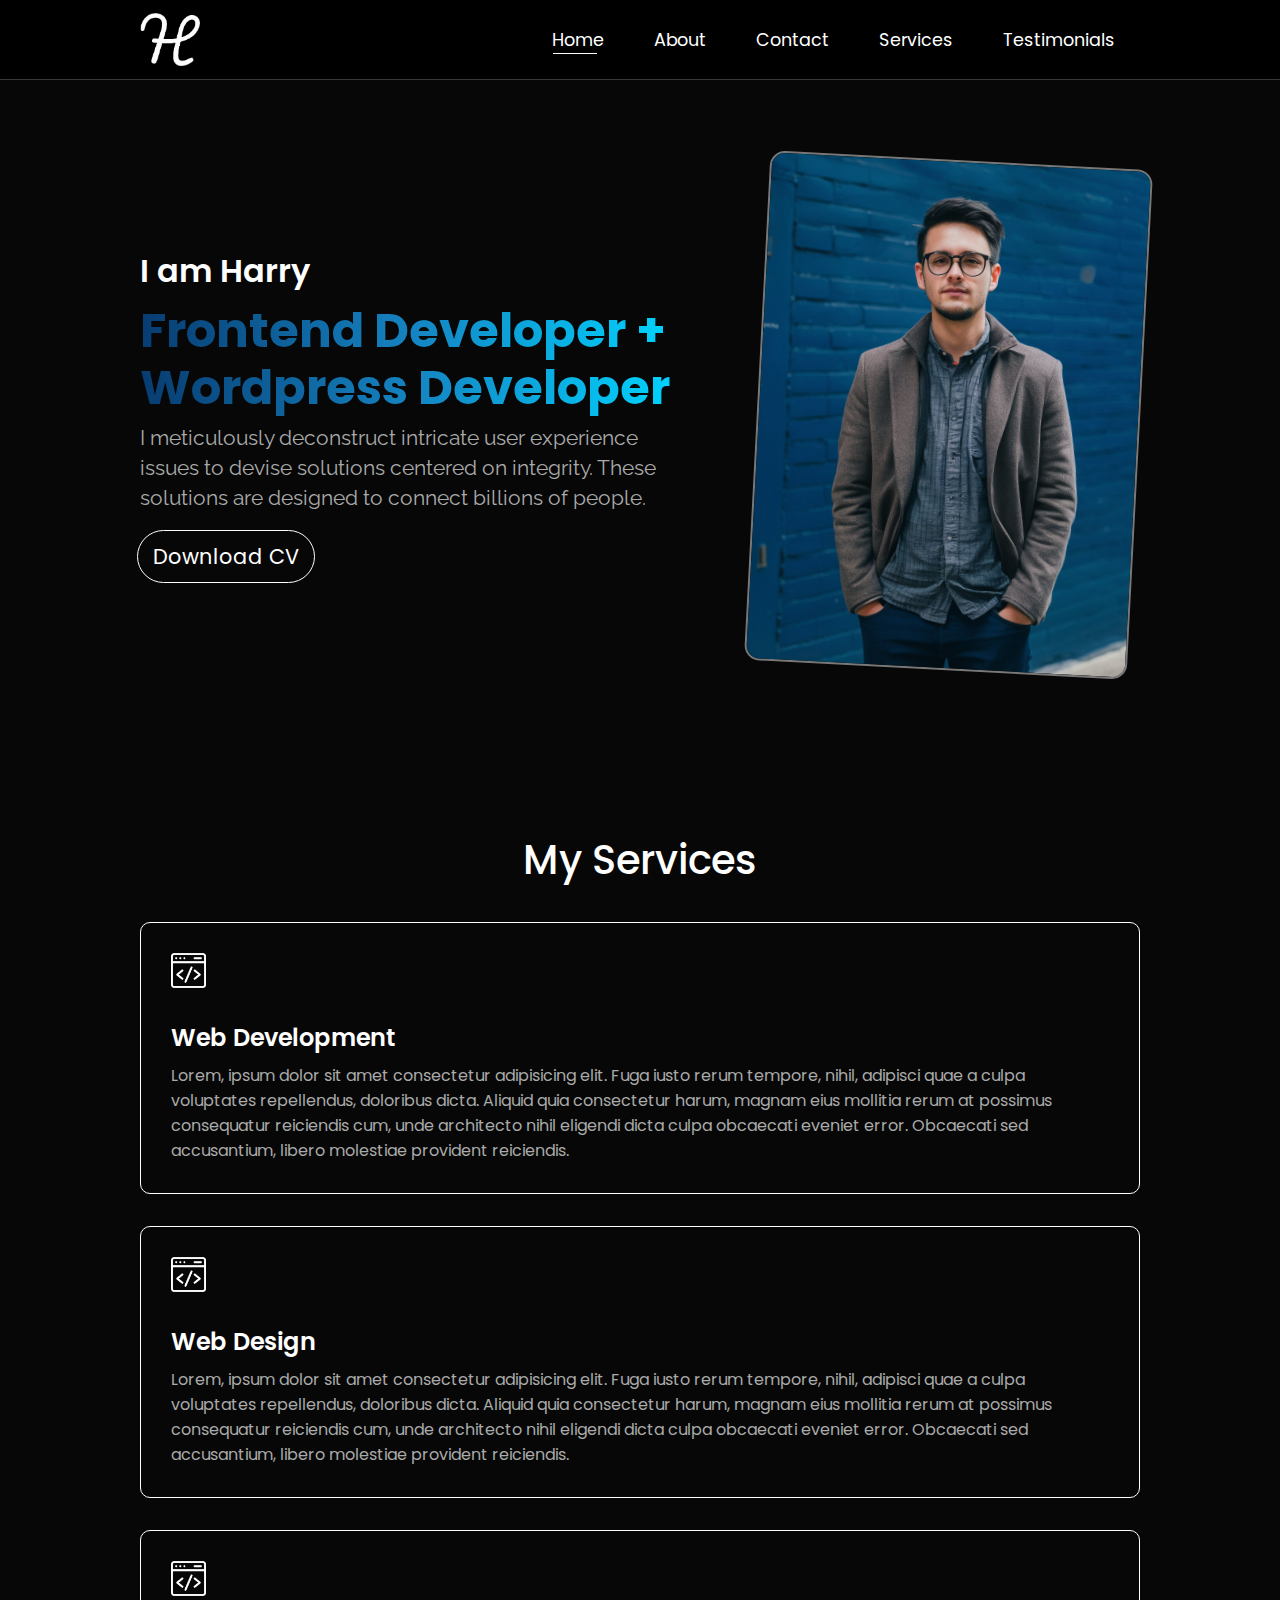
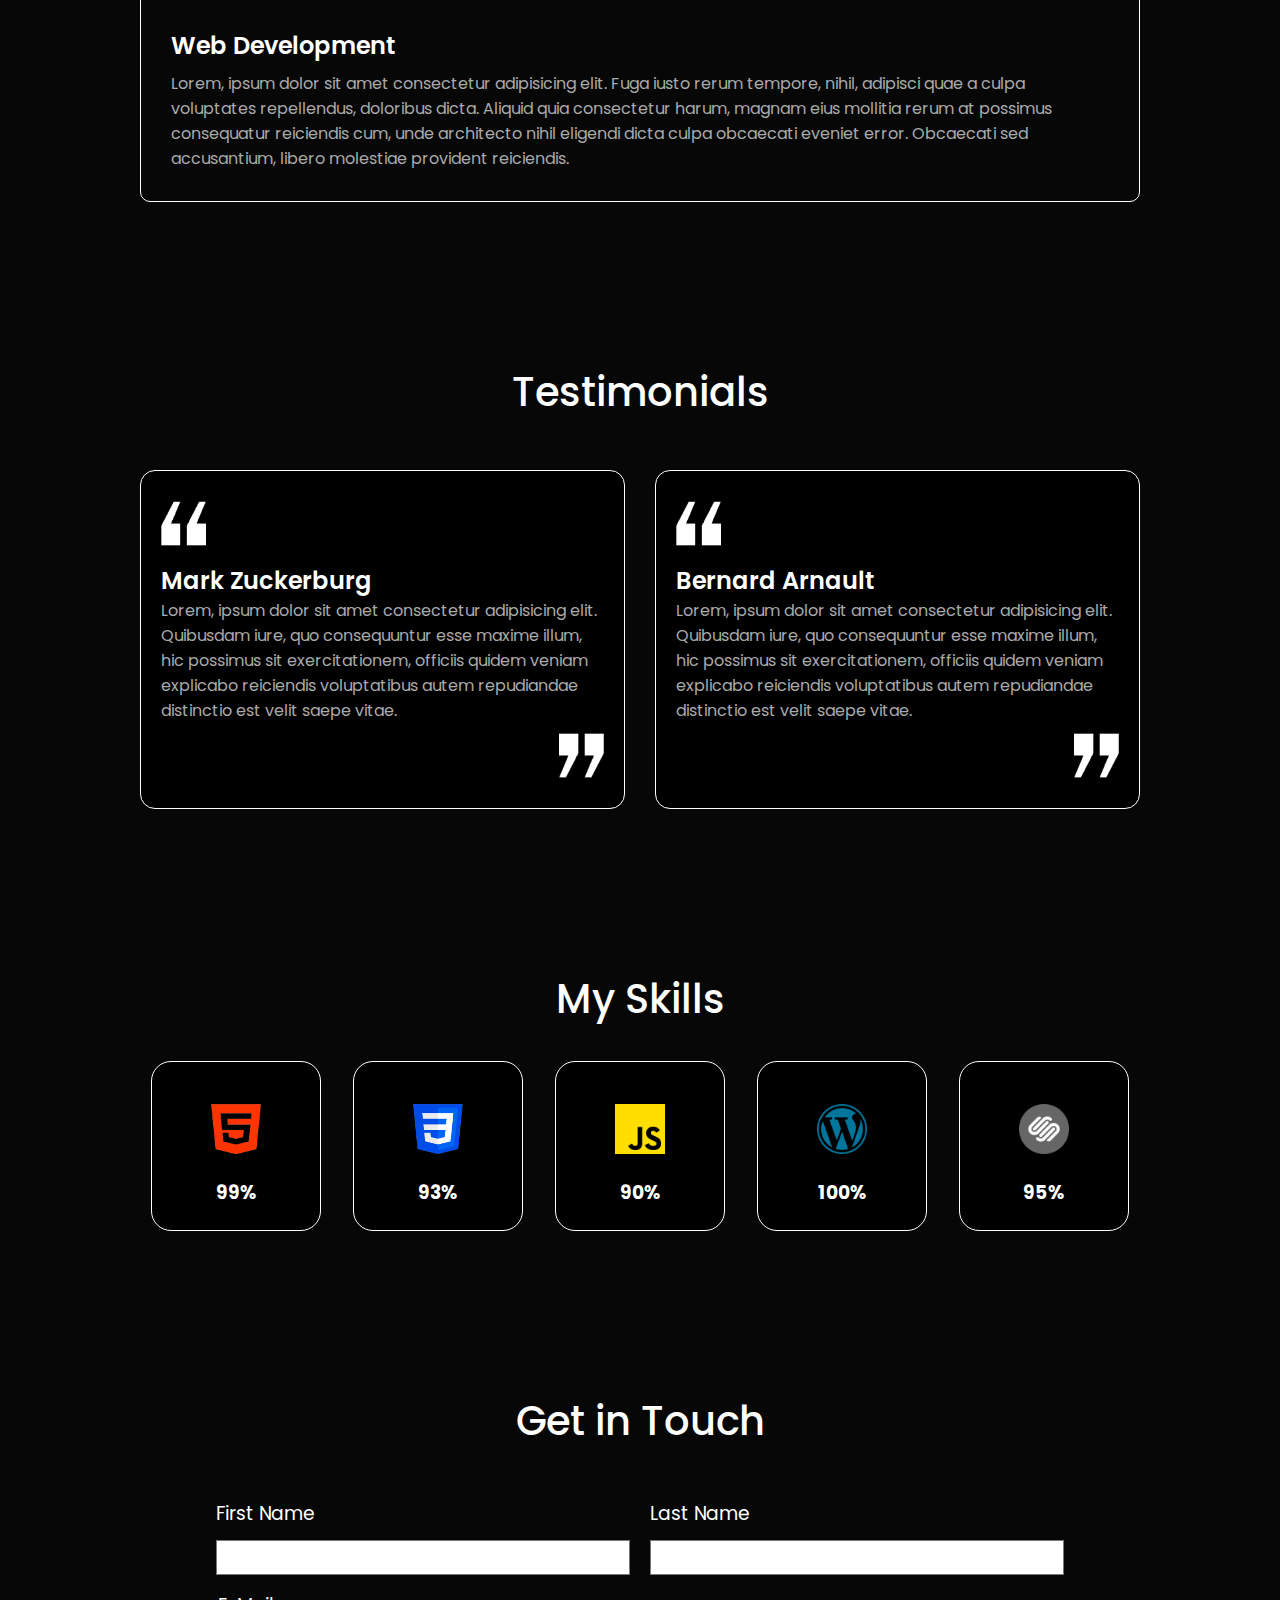
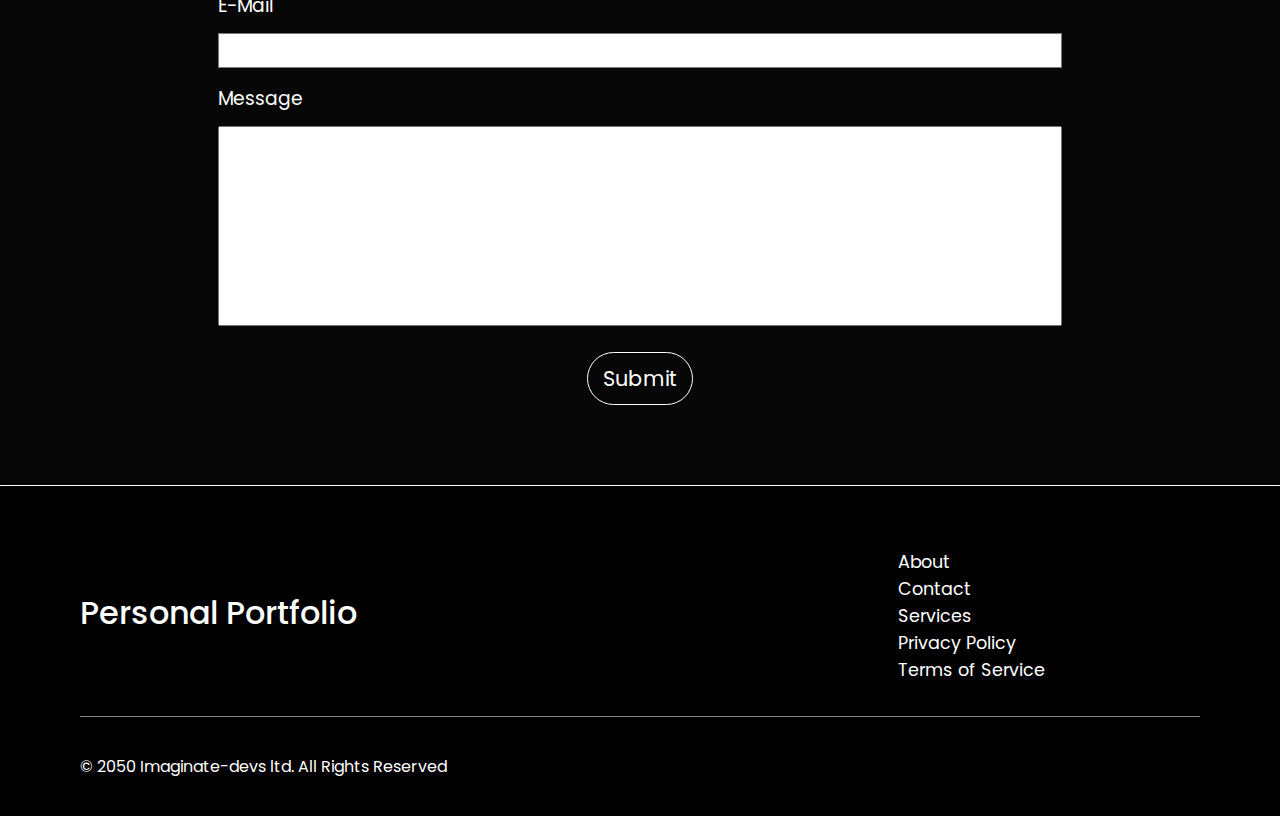
==== commit ec15c83d: "Add files via upload" ====
--- a/index.html
+++ b/index.html
@@ -6,6 +6,8 @@
     <title>Harry - Personal Portfolio HTML CSS JavaScript Template</title>
     <link rel="stylesheet" href="style.css" />
     <link rel="stylesheet" href="responsive.css" />
+    <!-- Font Awesome cdn -->
+    <link rel="stylesheet" href="https://cdnjs.cloudflare.com/ajax/libs/font-awesome/6.5.2/css/all.min.css" integrity="sha512-SnH5WK+bZxgPHs44uWIX+LLJAJ9/2PkPKZ5QiAj6Ta86w+fsb2TkcmfRyVX3pBnMFcV7oQPJkl9QevSCWr3W6A==" crossorigin="anonymous" referrerpolicy="no-referrer" />
     <!-- swiper js css cdn needed for testimnial section -->
     <link
       rel="stylesheet"
@@ -267,6 +269,39 @@
         <button class="button">Submit</button>
       </div>
     </section>
+    <footer>
+      <div class="top-footer">
+      <div class="left-footer">
+        <h2 style="font-weight: 500;font-size: 2rem;">Personal Portfolio</h2>
+        <div class="social-icons">
+          <a href="https://facebook.com" target="_blank"
+            ><i class="fa-brands fa-square-facebook"></i
+          ></a>
+          <a href="https://twitter.com" target="_blank"
+            ><i class="fa-brands fa-square-x-twitter"></i
+          ></a>
+          <a href="https://instagram.com" target="_blank"
+            ><i class="fa-brands fa-instagram"></i
+          ></a>
+          <a href="https://youtube.com" target="_blank"
+            ><i class="fa-brands fa-youtube"></i
+          ></a>
+        </div>
+      </div>
+      <div class="right-footer">
+        <div class="links">
+          <a href="Info.html">About</a>
+          <a href="contact.html">Contact</a>
+          <a href="Info.html">Services</a>
+          <a href="Info.html">Privacy Policy</a>
+          <a href="Info.html">Terms of Service</a>
+        </div>
+      </div>
+      </div>
+      <div class="bottom-footer">
+        <p class="copyright-text">&copy; 2050 Imaginate-devs ltd. All Rights Reserved</p>
+      </div>
+    </footer>
     <script src="script.js"></script>
     <!-- swiper js javascript cdn needed to make the testimonial section -->
     <script src="https://cdn.jsdelivr.net/npm/swiper@11/swiper-bundle.min.js"></script>
--- a/style.css
+++ b/style.css
@@ -51,7 +51,6 @@
   width: 60px;
   height: 53px;
 }
-
 header nav .right ul {
   list-style: none;
   display: flex;
@@ -59,7 +58,7 @@
 
 header nav .right ul li {
   margin: 0 25px;
-  font-size: 1.2rem;
+  font-size: 1.1rem;
 }
 
 header nav .right ul li a {
@@ -398,6 +397,96 @@
 .contact .contact-container .input-container input:focus{
   outline: none;
 }
+
+/* Footer section styles */
+
+footer .left-footer .social-icons i {
+  color: rgb(150, 150, 150);
+  font-size: 1.5rem;
+}
+footer .left-footer .social-icons i:hover{
+  color: grey;
+}
+footer .left-footer .social-icons{
+  display: flex;
+  gap: 0.6rem;
+}
+footer {
+  width: 100%;
+  color: white;
+  background: #000000;
+  padding-left: 80px;
+  padding-right: 80px;
+  padding-top: 30px;
+  padding-bottom: 0;
+  display: flex;
+  flex-direction: column;
+  flex-wrap: wrap;
+  border-top: 1px solid white;
+  box-shadow: rgba(0, 0, 0, 0.25) 0px 54px 55px,
+    rgba(0, 0, 0, 0.12) 0px -12px 30px, rgba(0, 0, 0, 0.12) 0px 4px 6px,
+    rgba(0, 0, 0, 0.17) 0px 12px 13px, rgba(0, 0, 0, 0.09) 0px -3px 5px;
+    font-family: 'poppins',sans-serif;
+}
+footer .left-footer img {
+  height: 3.5rem;
+  width: 10.5rem;
+}
+footer .left-footer {
+  width: 73%;
+  display: flex;
+  flex-direction: column;
+  gap: 0.4rem;
+}
+footer .top-footer .right-footer {
+  width: 27%;
+}
+footer .top-footer .right-footer .links {
+  display: flex;
+  flex-direction: column;
+}
+footer .bottom-footer {
+  width: 100%;
+  height: 100px;
+  display: flex;
+  align-items: center;
+  margin: auto;
+  border-top: 1px solid #818181;
+}
+footer .top-footer {
+  display: flex;
+  align-items: center;
+  height: 200px;
+}
+footer .top-footer .right-footer .links a{
+  text-decoration: none;
+  font-size: 1.1rem;
+  color: #ffffff;
+}
+footer .right-footer a::after {
+  content: "";
+  display: block;
+  height: 1px;
+  width: 0;
+  background: rgb(255, 255, 255);
+  transition: width 0.4s;
+}
+
+footer .right-footer a:nth-child(1):hover::after{
+  width: 14%;
+}
+footer .right-footer a:nth-child(2):hover::after{
+  width: 20%;
+}
+footer .right-footer a:nth-child(3):hover::after {
+  width: 21%;
+}
+footer .right-footer a:nth-child(4):hover::after{
+  width: 35%;
+}
+footer .right-footer a:nth-child(5):hover::after{
+  width: 42%;
+}
 /* Swiper js css styles */
 
 .swiper {
--- a/responsive.css
+++ b/responsive.css
@@ -65,6 +65,11 @@
     height: 250px;
   }
 }
+@media screen and (max-width:600px) {
+  footer .top-footer{
+    padding-bottom: 30px;
+  }
+}
 @media screen and (max-width: 475px) {
   header nav{
     height: 70px;
@@ -100,6 +105,31 @@
   .contact .contact-container .textarea-type{
     height: 320px;
   }
+  footer .top-footer {
+    display: flex;
+    flex-direction: column;
+    height: inherit;
+    align-items: flex-start;
+    gap: 1rem;
+    padding-bottom: 0px;
+  }
+  footer .top-footer .right-footer{
+    width: 100%;
+  }
+  footer .top-footer .right-footer .links a{
+    font-size: 1rem;
+  }
+  footer .bottom-footer p{
+    font-size: 0.9rem;
+  }
+  footer{
+    padding-left: 25px;
+    padding-right: 25px;
+  }
+  footer .bottom-footer{
+    display: flex;
+    justify-content: center;
+  }
 }
 @media screen and (max-width:365px) {
   header nav .left a img{
@@ -111,7 +141,11 @@
     right: 30px;
   }
 }
-
+@media screen and (max-width:445px) {
+  footer .top-footer{
+    padding-bottom: 13px;
+  }
+}
 /* Media query to hide the hero image for good responsiveness */
 
 @media screen and (max-width: 765px) {
@@ -127,7 +161,7 @@
     font-size: 2.2rem;
   }
   .hero .left-hero h2.name{
-    font-size: 1.8rem;
+    font-size: 1.7rem;
   }
   .services .service-container .service-box h2{
     font-size: 1.4rem;
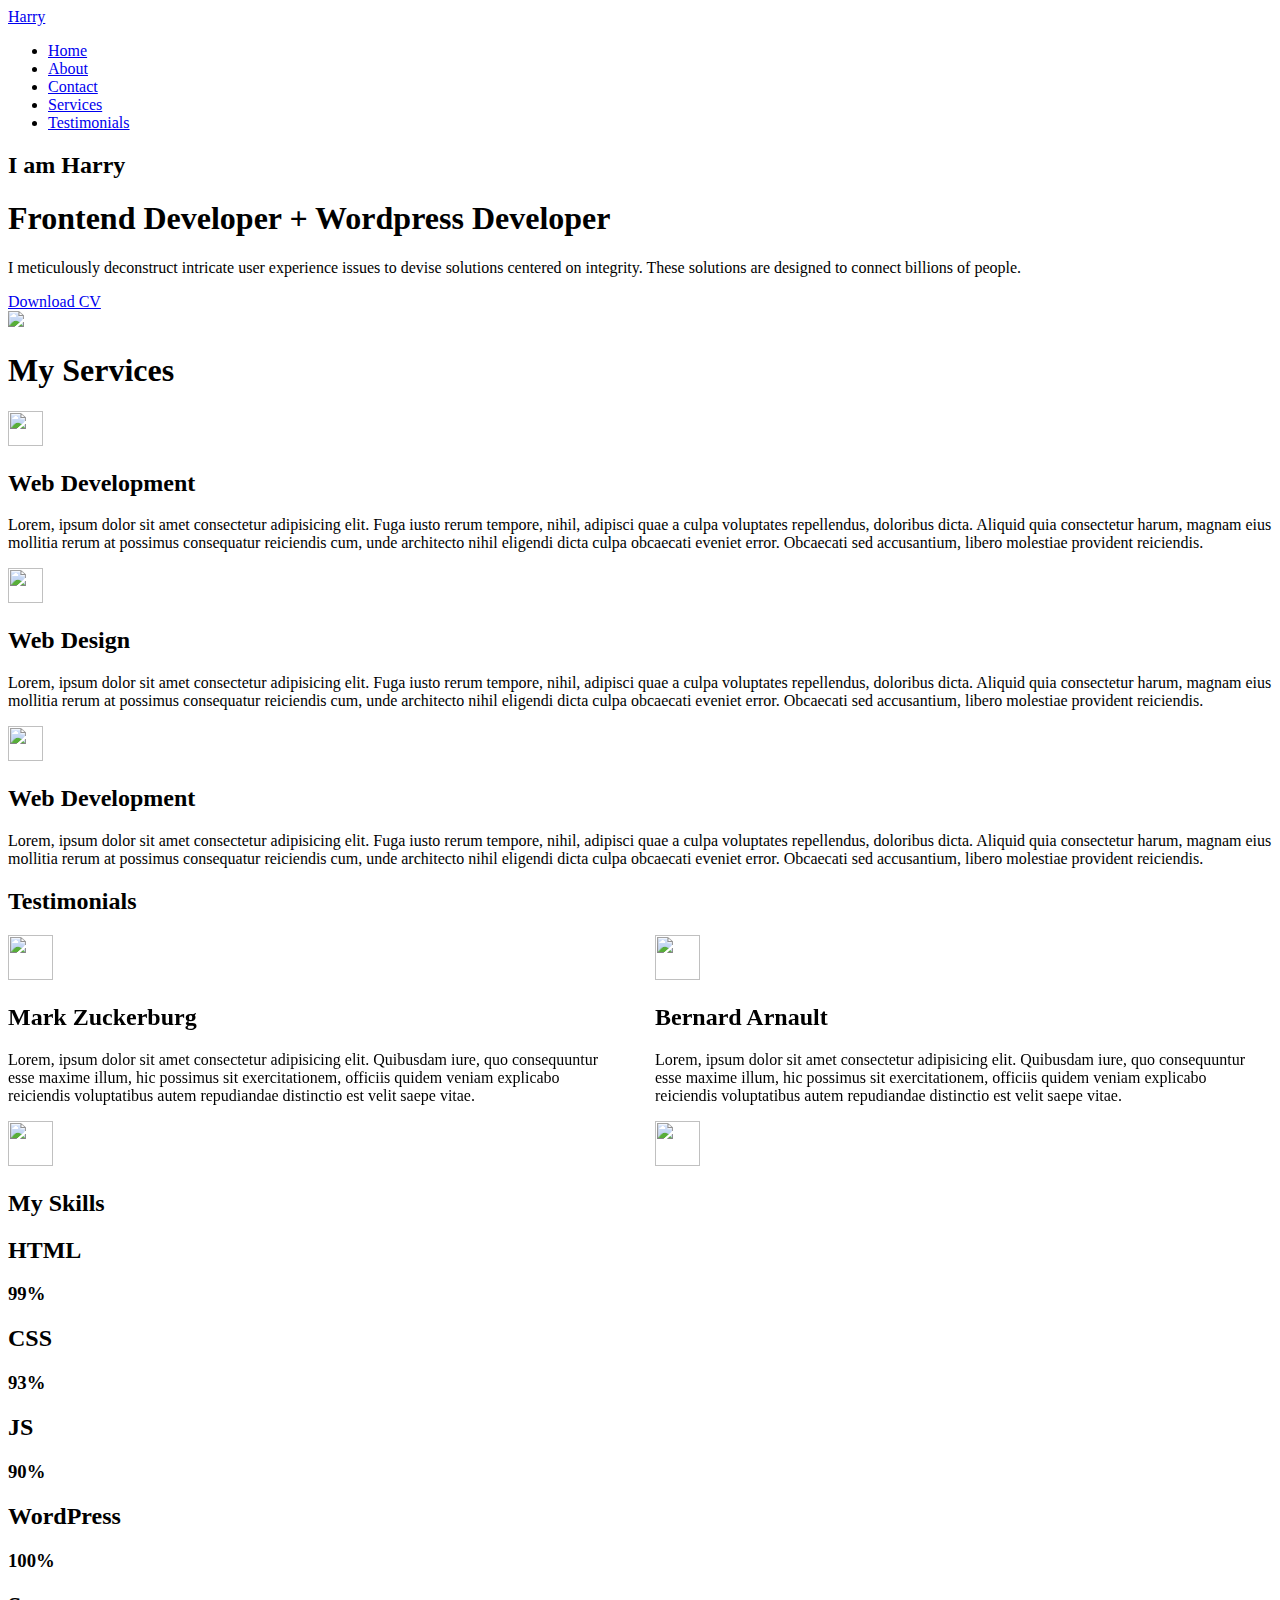
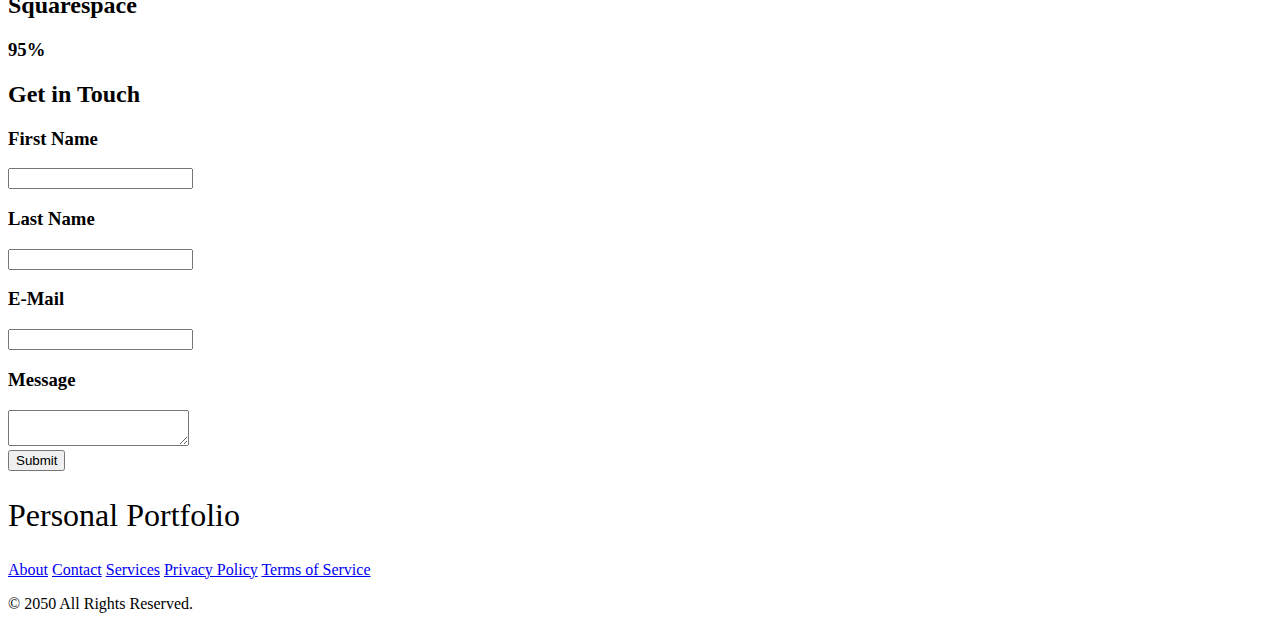
==== commit b6bf2aa1: "Add files via upload" ====
--- a/index.html
+++ b/index.html
@@ -3,33 +3,39 @@
   <head>
     <meta charset="UTF-8" />
     <meta name="viewport" content="width=device-width, initial-scale=1.0" />
+    <!-- Customize the title of the page -->
+     
     <title>Harry - Personal Portfolio HTML CSS JavaScript Template</title>
-    <link rel="stylesheet" href="style.css" />
-    <link rel="stylesheet" href="responsive.css" />
+    <!-- Css stylesheets linked -->
+
+    <link rel="stylesheet" href="css/style.css" />
+    <link rel="stylesheet" href="css/responsive.css" />
     <!-- Font Awesome cdn -->
+
     <link rel="stylesheet" href="https://cdnjs.cloudflare.com/ajax/libs/font-awesome/6.5.2/css/all.min.css" integrity="sha512-SnH5WK+bZxgPHs44uWIX+LLJAJ9/2PkPKZ5QiAj6Ta86w+fsb2TkcmfRyVX3pBnMFcV7oQPJkl9QevSCWr3W6A==" crossorigin="anonymous" referrerpolicy="no-referrer" />
     <!-- swiper js css cdn needed for testimnial section -->
-    <link
-      rel="stylesheet"
-      href="https://cdn.jsdelivr.net/npm/swiper@11/swiper-bundle.min.css"
-    />
+
+    <link rel="stylesheet"href="https://cdn.jsdelivr.net/npm/swiper@11/swiper-bundle.min.css"/>
   </head>
 
+<!-- Body starts below -->
+
   <body>
+    <!-- Header section starts here -->
     <header>
       <nav>
         <div class="left">
-          <div class="menu" onclick="menu()">
+          <div class="menu">
             <div class="bars not-clicked"></div>
             <div class="bars not-clicked"></div>
             <div class="bars not-clicked"></div>
           </div>
-          <a href="index.html"><img src="header.png" /></a>
+          <a href="index.html">Harry</a>
         </div>
         <div class="right">
           <ul>
             <li><a href="index.html" class="active">Home</a></li>
-            <li><a href="#">About</a></li>
+            <li><a href="about.html">About</a></li>
             <li><a href="#Contact">Contact</a></li>
             <li><a href="#services">Services</a></li>
             <li><a href="#testimonials">Testimonials</a></li>
@@ -37,6 +43,9 @@
         </div>
       </nav>
     </header>
+    <!-- Header section ends here -->
+
+    <!-- Hero section starts below -->
     <section class="hero">
       <div class="left-hero">
         <h2 class="name">I am Harry</h2>
@@ -49,14 +58,17 @@
         <a href="#" class="button">Download CV</a>
       </div>
       <div class="right-hero">
-        <img src="hero.jpg" />
-      </div>
-    </section>
+        <img src="images/hero.jpg" />
+      </div>
+    </section>
+    <!-- Hero section ends here -->
+
+    <!-- Services section starts below -->
     <section class="services" id="services">
       <h1>My Services</h1>
       <div class="service-container">
         <div class="service-box">
-          <img src="web-development.png" style="width: 35px; height: 35px" />
+          <img src="images/web-development.png" style="width: 35px; height: 35px" />
           <h2 class="service-heading">Web Development</h2>
           <p class="service-description">
             Lorem, ipsum dolor sit amet consectetur adipisicing elit. Fuga iusto
@@ -68,7 +80,7 @@
           </p>
         </div>
         <div class="service-box">
-          <img src="web-development.png" style="width: 35px; height: 35px" />
+          <img src="images/web-development.png" style="width: 35px; height: 35px" />
           <h2 class="service-heading">Web Design</h2>
           <p class="service-description">
             Lorem, ipsum dolor sit amet consectetur adipisicing elit. Fuga iusto
@@ -80,7 +92,7 @@
           </p>
         </div>
         <div class="service-box">
-          <img src="web-development.png" style="width: 35px; height: 35px" />
+          <img src="images/web-development.png" style="width: 35px; height: 35px" />
           <h2 class="service-heading">Web Development</h2>
           <p class="service-description">
             Lorem, ipsum dolor sit amet consectetur adipisicing elit. Fuga iusto
@@ -93,13 +105,16 @@
         </div>
       </div>
     </section>
+    <!-- Services section ends here -->
+
+    <!-- Testimonials section starts here -->
     <section class="testimonial" id="testimonials">
       <h2 class="testimonial-heading">Testimonials</h2>
       <div class="swiper mySwiper">
         <div class="swiper-wrapper">
           <div class="swiper-slide">
             <div class="flex-start">
-              <img src="quotes.png" style="width: 45px; height: 45px" />
+              <img src="images/quotes.png" style="width: 45px; height: 45px" />
             </div>
             <div class="normal">
               <h2>Mark Zuckerburg</h2>
@@ -111,12 +126,12 @@
               </p>
             </div>
             <div class="flex-end">
-              <img src="quotesinverted.png" style="height: 45px; width: 45px" />
-            </div>
-          </div>
-          <div class="swiper-slide">
-            <div class="flex-start">
-              <img src="quotes.png" style="width: 45px; height: 45px" />
+              <img src="images/quotesinverted.png" style="height: 45px; width: 45px" />
+            </div>
+          </div>
+          <div class="swiper-slide">
+            <div class="flex-start">
+              <img src="images/quotes.png" style="width: 45px; height: 45px" />
             </div>
             <div class="normal">
               <h2>Bernard Arnault</h2>
@@ -128,12 +143,12 @@
               </p>
             </div>
             <div class="flex-end">
-              <img src="quotesinverted.png" style="height: 45px; width: 45px" />
-            </div>
-          </div>
-          <div class="swiper-slide">
-            <div class="flex-start">
-              <img src="quotes.png" style="width: 45px; height: 45px" />
+              <img src="images/quotesinverted.png" style="height: 45px; width: 45px" />
+            </div>
+          </div>
+          <div class="swiper-slide">
+            <div class="flex-start">
+              <img src="images/quotes.png" style="width: 45px; height: 45px" />
             </div>
             <div class="normal">
               <h2>Elon Musk</h2>
@@ -145,12 +160,12 @@
               </p>
             </div>
             <div class="flex-end">
-              <img src="quotesinverted.png" style="height: 45px; width: 45px" />
-            </div>
-          </div>
-          <div class="swiper-slide">
-            <div class="flex-start">
-              <img src="quotes.png" style="width: 45px; height: 45px" />
+              <img src="images/quotesinverted.png" style="height: 45px; width: 45px" />
+            </div>
+          </div>
+          <div class="swiper-slide">
+            <div class="flex-start">
+              <img src="images/quotes.png" style="width: 45px; height: 45px" />
             </div>
             <div class="normal">
               <h2>Bill Gates</h2>
@@ -162,12 +177,12 @@
               </p>
             </div>
             <div class="flex-end">
-              <img src="quotesinverted.png" style="height: 45px; width: 45px" />
-            </div>
-          </div>
-          <div class="swiper-slide">
-            <div class="flex-start">
-              <img src="quotes.png" style="width: 45px; height: 45px" />
+              <img src="images/quotesinverted.png" style="height: 45px; width: 45px" />
+            </div>
+          </div>
+          <div class="swiper-slide">
+            <div class="flex-start">
+              <img src="images/quotes.png" style="width: 45px; height: 45px" />
             </div>
             <div class="normal">
               <h2>Jeff Bezos</h2>
@@ -179,72 +194,43 @@
               </p>
             </div>
             <div class="flex-end">
-              <img src="quotesinverted.png" style="height: 45px; width: 45px" />
-            </div>
-          </div>
-        </div>
-      </div>
-    </section>
+              <img src="images/quotesinverted.png" style="height: 45px; width: 45px" />
+            </div>
+          </div>
+        </div>
+      </div>
+    </section>
+    <!-- Testimonials section ends here -->
+
+    <!-- Skills section starts here -->
     <section class="skills">
       <h2 class="skill-heading">My Skills</h2>
       <div class="skill-container">
         <div class="skill-box">
-          <img
-            src="html.png"
-            style="
-              height: 50px;
-              width: 50px;
-              transition: scale 0.3s ease-in-out;
-            "
-          />
+          <h2>HTML</h2>
           <h3 class="skill-percentage">99%</h3>
         </div>
         <div class="skill-box">
-          <img
-            src="css-3.png"
-            style="
-              height: 50px;
-              width: 50px;
-              transition: scale 0.3s ease-in-out;
-            "
-          />
+          <h2>CSS</h2>
           <h3 class="skill-percentage">93%</h3>
         </div>
         <div class="skill-box">
-          <img
-            src="js.png"
-            style="
-              height: 50px;
-              width: 50px;
-              transition: scale 0.3s ease-in-out;
-            "
-          />
+          <h2>JS</h2>
           <h3 class="skill-percentage">90%</h3>
         </div>
         <div class="skill-box">
-          <img
-            src="wordpress.png"
-            style="
-              height: 50px;
-              width: 50px;
-              transition: scale 0.3s ease-in-out;
-            "
-          />
+          <h2>WordPress</h2>
           <h3 class="skill-percentage">100%</h3>
         </div>
         <div class="skill-box">
-          <img
-            src="squarespace.png"
-            style="
-              height: 50px;
-              width: 50px;
-              transition: scale 0.3s ease-in-out;
-            "
-          />
+          <h2>Squarespace</h2>
           <h3 class="skill-percentage">95%</h3>
         </div>
       </div>
     </section>
+    <!-- Skills section ends here -->
+
+    <!-- Contact section starts here -->
     <section class="contact" id="Contact">
       <h2 class="contact-heading">Get in Touch</h2>
       <div class="contact-container">
@@ -269,6 +255,9 @@
         <button class="button">Submit</button>
       </div>
     </section>
+    <!-- Contact section ends here -->
+
+    <!-- Footer section starts here -->
     <footer>
       <div class="top-footer">
       <div class="left-footer">
@@ -290,20 +279,24 @@
       </div>
       <div class="right-footer">
         <div class="links">
-          <a href="Info.html">About</a>
-          <a href="contact.html">Contact</a>
-          <a href="Info.html">Services</a>
-          <a href="Info.html">Privacy Policy</a>
-          <a href="Info.html">Terms of Service</a>
+          <a href="#">About</a>
+          <a href="#">Contact</a>
+          <a href="#">Services</a>
+          <a href="#">Privacy Policy</a>
+          <a href="#">Terms of Service</a>
         </div>
       </div>
       </div>
       <div class="bottom-footer">
-        <p class="copyright-text">&copy; 2050 Imaginate-devs ltd. All Rights Reserved</p>
+        <p class="copyright-text">&copy; 2050 All Rights Reserved.</p>
       </div>
     </footer>
+    <!-- Footer section ends here -->
+
+     <!-- JS file linked -->
     <script src="script.js"></script>
+
     <!-- swiper js javascript cdn needed to make the testimonial section -->
     <script src="https://cdn.jsdelivr.net/npm/swiper@11/swiper-bundle.min.js"></script>
   </body>
-</html>
+</html>